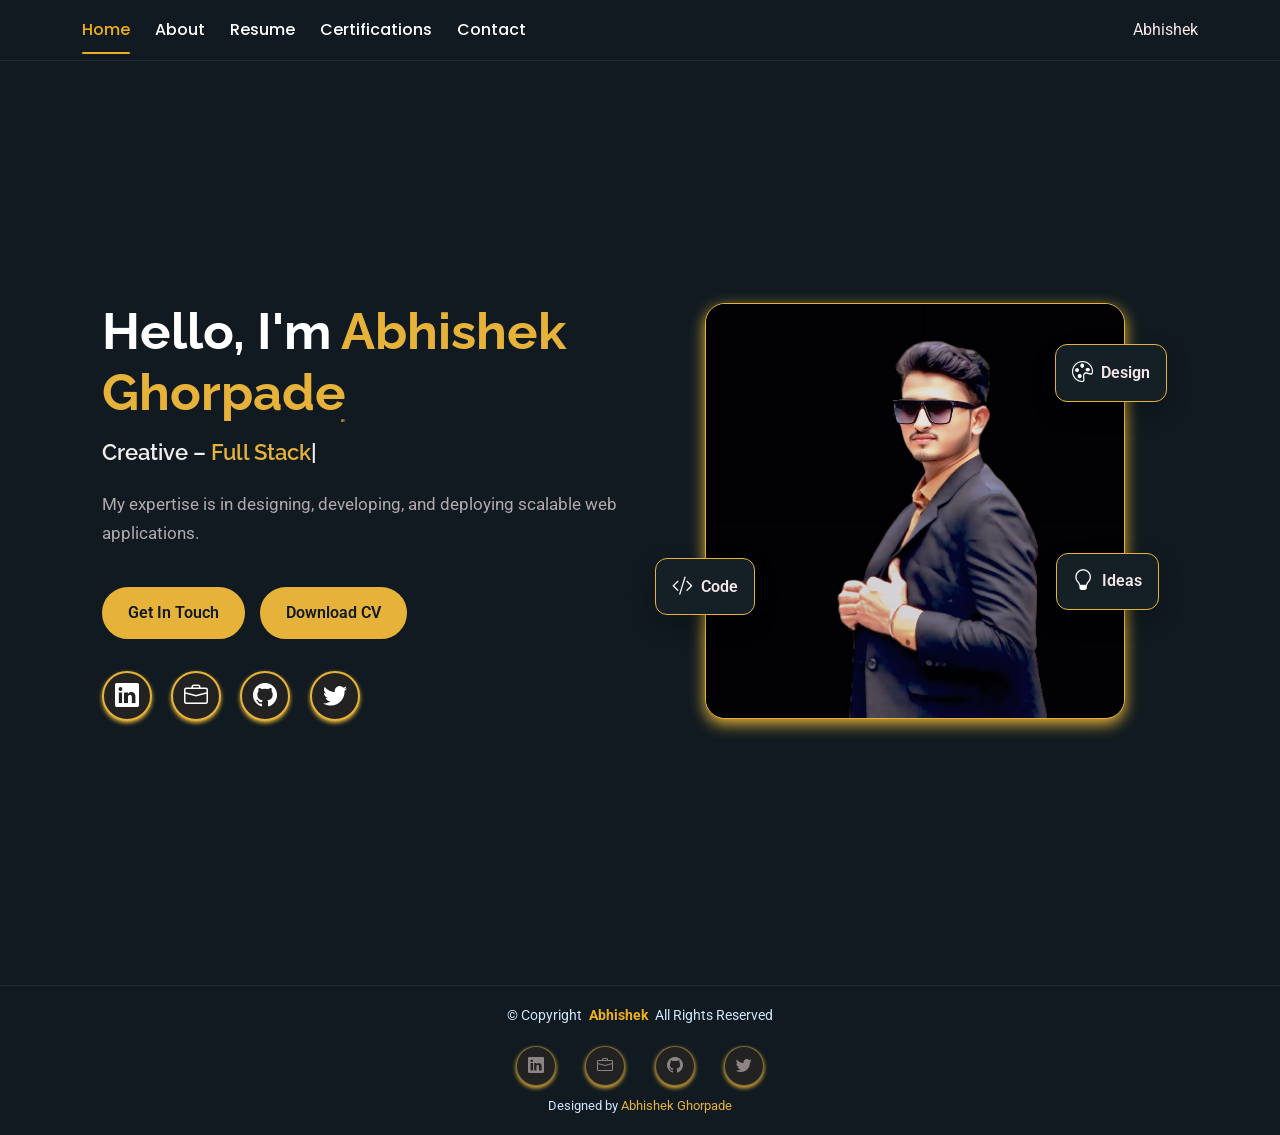
==== index.html @ 08af9475 "add files" ====
<!DOCTYPE html>
<html lang="en">
  <head>
    <meta charset="utf-8" />
    <meta content="width=device-width, initial-scale=1.0" name="viewport" />
    <title>Abhishek Portfolio</title>
    <meta name="description" content="" />
    <meta name="keywords" content="" />

    <!-- Favicons -->
    <!-- <link href="assets/img/favicon.png" rel="icon" />
    <link href="assets/img/apple-touch-icon.png" rel="apple-touch-icon" /> -->

    <!-- Fonts -->
    <link href="https://fonts.googleapis.com" rel="preconnect" />
    <link href="https://fonts.gstatic.com" rel="preconnect" crossorigin />
    <link
      href="https://fonts.googleapis.com/css2?family=Roboto:ital,wght@0,100;0,300;0,400;0,500;0,700;0,900;1,100;1,300;1,400;1,500;1,700;1,900&family=Poppins:ital,wght@0,100;0,200;0,300;0,400;0,500;0,600;0,700;0,800;0,900;1,100;1,200;1,300;1,400;1,500;1,600;1,700;1,800;1,900&family=Raleway:ital,wght@0,100;0,200;0,300;0,400;0,500;0,600;0,700;0,800;0,900;1,100;1,200;1,300;1,400;1,500;1,600;1,700;1,800;1,900&display=swap"
      rel="stylesheet"
    />

    <!-- Vendor CSS Files -->
    <link
      href="assets/vendor/bootstrap/css/bootstrap.min.css"
      rel="stylesheet"
    />
    <link
      href="assets/vendor/bootstrap-icons/bootstrap-icons.css"
      rel="stylesheet"
    />
    <link href="assets/vendor/aos/aos.css" rel="stylesheet" />
    <link href="assets/vendor/swiper/swiper-bundle.min.css" rel="stylesheet" />
    <link
      href="assets/vendor/glightbox/css/glightbox.min.css"
      rel="stylesheet"
    />

    <!-- Main CSS File -->
    <link href="assets/css/main.css" rel="stylesheet" />

    <!-- =======================================================
  * Template Name: FolioOne
  * Template URL: https://bootstrapmade.com/folioone-bootstrap-portfolio-website-template/
  * Updated: Aug 23 2025 with Bootstrap v5.3.7
  * Author: BootstrapMade.com
  * License: https://bootstrapmade.com/license/
  ======================================================== -->
  </head>

  <body class="index-page">
    <header
      id="header"
      class="header d-flex align-items-center light-background sticky-top"
    >
      <div
        class="container position-relative d-flex align-items-center justify-content-between"
      >
        <!-- <a href="index.html" class="logo d-flex align-items-center me-auto me-xl-0">
      <img src="assets/img/logo.webp" alt="">
      <h1 class="sitename">FolioOne</h1> 
    </a> -->

        <nav id="navmenu" class="navmenu">
          <ul>
            <li><a href="index.html" class="active">Home</a></li>
            <li><a href="about.html">About</a></li>
            <li><a href="resume.html">Resume</a></li>
            <li><a href="portfolio.html">Certifications</a></li>
            <li><a href="contact.html">Contact</a></li>
          </ul>
          <i class="mobile-nav-toggle d-xl-none bi bi-list"></i>
        </nav>
        <div>Abhishek</div>
        <!-- <div class="header-social-links">
          <a href="#" class="Whatsapp"><i class="bi bi-whatsapp"></i></a>
          <a href="#" class="facebook"><i class="bi bi-facebook"></i></a>
          <a href="#" class="instagram"><i class="bi bi-instagram"></i></a>
          <a href="https://www.linkedin.com/in/abhishek-ghorpade-39ab88269"
            ><i class="bi bi-linkedin"></i
          ></a>
        </div> -->
      </div>
    </header>

    <main class="main">
      <!-- Hero Section -->
      <section id="hero" class="hero section">
        <div class="container" data-aos="fade-up" data-aos-delay="100">
          <div class="row gy-4 align-items-center">
            <!-- Left: Text Content -->
            <div class="col-lg-6 order-2 order-lg-1">
              <div class="hero-content text-lg-start text-center">
                <h1
                  data-aos="fade-up"
                  data-aos-delay="200"
                  style="color: white"
                >
                  Hello, I'm <span class="highlight">Abhishek Ghorpade</span>
                </h1>
                <h2 data-aos="fade-up" data-aos-delay="300">
                  Creative –
                  <span
                    class="typed"
                    data-typed-items="Full Stack Designer, Web Developer, Creative Technologist"
                  ></span>
                </h2>
                <p data-aos="fade-up" data-aos-delay="400">
                  My expertise is in designing, developing, and deploying
                  scalable web applications.
                </p>

                <div
                  class="hero-actions"
                  data-aos="fade-up"
                  data-aos-delay="500"
                >
                  <a href="contact.html" class="btn btn-primary"
                    >Get In Touch</a
                  >
                  <a href="img/AbhiResume.pdf" class="btn btn-primary" download>
                    <!-- Download CV <i class="bi bi-download"></i> -->
                    Download CV</a
                  >
                </div>

                <!-- Social Links -->
                <div
                  class="social-links"
                  data-aos="fade-up"
                  data-aos-delay="600"
                >
                  <a
                    href="https://www.linkedin.com/in/abhishek-ghorpade-39ab88269"
                    class="linkedin"
                    data-label="LinkedIn"
                  >
                    <i class="bi bi-linkedin"></i>
                  </a>
                  <a
                    href="img/AbhiResume.pdf"
                    class="briefcase"
                    data-label="Resume"
                  >
                    <i class="bi bi-briefcase"></i>
                  </a>
                  <a href="#" class="github" data-label="GitHub">
                    <i class="bi bi-github"></i>
                  </a>
                  <a href="#" class="twitter" data-label="Twitter">
                    <i class="bi bi-twitter"></i>
                  </a>
                </div>
              </div>
            </div>

            <!-- Right: Image + Floating Cards -->
            <div class="col-lg-6 order-1 order-lg-2">
              <div class="hero-image" data-aos="zoom-in" data-aos-delay="300">
                <div class="image-wrapper">
                  <img
                    src="img/WhatsApp Image 2025-11-01 at 12.26.17_0a405a8b.jpg"
                    alt="Abhishek Ghorpade"
                    class="img-fluid"
                  />
                  <div class="floating-elements">
                    <div
                      class="floating-card design"
                      data-aos="fade-left"
                      data-aos-delay="700"
                    >
                      <i class="bi bi-palette"></i>
                      <span>Design</span>
                    </div>
                    <div
                      class="floating-card code"
                      data-aos="fade-right"
                      data-aos-delay="800"
                    >
                      <i class="bi bi-code-slash"></i>
                      <span>Code</span>
                    </div>
                    <div
                      class="floating-card creativity"
                      data-aos="fade-up"
                      data-aos-delay="900"
                    >
                      <i class="bi bi-lightbulb"></i>
                      <span>Ideas</span>
                    </div>
                  </div>
                </div>
              </div>
            </div>
          </div>
        </div>
      </section>
    </main>
    <footer id="footer" class="footer">
      <div class="container">
        <div class="copyright text-center">
          <p>
            © <span>Copyright</span>
            <strong style="color: rgb(238, 175, 28)" class="px-1 sitename"
              >Abhishek</strong
            >
            <span>All Rights Reserved<br /></span>
          </p>
        </div>
        <div class="social-links d-flex justify-content-center">
          <a
            href="https://www.linkedin.com/in/abhishek-ghorpade-39ab88269"
            class="linkedin"
            data-label="LinkedIn"
          >
            <i class="bi bi-linkedin"></i>
          </a>
          <a href="img/AbhiResume.pdf" class="briefcase" data-label="Resume">
            <i class="bi bi-briefcase"></i>
          </a>
          <a href="#" class="github" data-label="GitHub">
            <i class="bi bi-github"></i>
          </a>
          <a href="#" class="twitter" data-label="Twitter">
            <i class="bi bi-twitter"></i>
          </a>
        </div>
        <div class="credits">
          <!-- All the links in the footer should remain intact. -->
          <!-- You can delete the links only if you've purchased the pro version. -->
          <!-- Licensing information: https://bootstrapmade.com/license/ -->
          <!-- Purchase the pro version with working PHP/AJAX contact form: [buy-url] -->
          Designed by
          <a href="#">Abhishek Ghorpade</a>
        </div>
      </div>
    </footer>

    <!-- Scroll Top -->
    <a
      href="#"
      id="scroll-top"
      class="scroll-top d-flex align-items-center justify-content-center"
      data-label="Top"
      ><i class="bi bi-arrow-up-short"></i
    ></a>

    <!-- Preloader -->
    <div id="preloader"></div>

    <!-- Vendor JS Files -->
    <script src="assets/vendor/bootstrap/js/bootstrap.bundle.min.js"></script>
    <script src="assets/vendor/php-email-form/validate.js"></script>
    <script src="assets/vendor/aos/aos.js"></script>
    <script src="assets/vendor/typed.js/typed.umd.js"></script>
    <script src="assets/vendor/waypoints/noframework.waypoints.js"></script>
    <script src="assets/vendor/purecounter/purecounter_vanilla.js"></script>
    <script src="assets/vendor/swiper/swiper-bundle.min.js"></script>
    <script src="assets/vendor/imagesloaded/imagesloaded.pkgd.min.js"></script>
    <script src="assets/vendor/isotope-layout/isotope.pkgd.min.js"></script>
    <script src="assets/vendor/glightbox/js/glightbox.min.js"></script>

    <!-- Main JS File -->
    <script src="assets/js/main.js"></script>
  </body>
</html>
---- assets/css/main.css ----
/**
* Template Name: FolioOne
* Template URL: https://bootstrapmade.com/folioone-bootstrap-portfolio-website-template/
* Updated: Aug 23 2025 with Bootstrap v5.3.7
* Author: BootstrapMade.com
* License: https://bootstrapmade.com/license/
*/

/*--------------------------------------------------------------
# Font & Color Variables
# Help: https://bootstrapmade.com/color-system/
--------------------------------------------------------------*/
/* Fonts */
:root {
  --default-font: "Roboto", system-ui, -apple-system, "Segoe UI", Roboto,
    "Helvetica Neue", Arial, "Noto Sans", "Liberation Sans", sans-serif,
    "Apple Color Emoji", "Segoe UI Emoji", "Segoe UI Symbol", "Noto Color Emoji";
  --heading-font: "Raleway", sans-serif;
  --nav-font: "Poppins", sans-serif;
}

/* Global Colors - The following color variables are used throughout the website. Updating them here will change the color scheme of the entire website */
:root {
  --background-color: #101a20; /* Background color for the entire website, including individual sections */
  --default-color: #f7e7e7; /* Default color used for the majority of the text content across the entire website */
  --heading-color: rgb(
    230,
    178,
    57
  ); /* Color for headings, subheadings and title throughout the website */
  --accent-color: rgb(
    230,
    178,
    57
  ); /* Accent color that represents your brand on the website. It's used for buttons, links, and other elements that need to stand out */
  --surface-color: #141f26; /* The surface color is used as a background of boxed elements within sections, such as cards, icon boxes, or other elements that require a visual separation from the global background. */
  --contrast-color: #ffffff; /* Contrast color for text, ensuring readability against backgrounds of accent, heading, or default colors. */
}

/* Nav Menu Colors - The following color variables are used specifically for the navigation menu. They are separate from the global colors to allow for more customization options */
:root {
  --nav-color: #ffffff; /* The default color of the main navmenu links */
  --nav-hover-color: rgb(
    238,
    175,
    28
  ); /* Applied to main navmenu links when they are hovered over or active */
  --nav-mobile-background-color: #213642; /* Used as the background color for mobile navigation menu */
  --nav-dropdown-background-color: #051117; /* Used as the background color for dropdown items that appear when hovering over primary navigation items */
  --nav-dropdown-color: #e7f2f7; /* Used for navigation links of the dropdown items in the navigation menu. */
  --nav-dropdown-hover-color: rgb(
    238,
    175,
    28
  ); /* Similar to --nav-hover-color, this color is applied to dropdown navigation links when they are hovered over. */
}

/* Color Presets - These classes override global colors when applied to any section or element, providing reuse of the sam color scheme. */

.light-background {
  --background-color: #142027;
  --surface-color: #325264;
}

.dark-background {
  --background-color: #0b1419;
  --default-color: #ffffff;
  --heading-color: #ffffff;
  --surface-color: #252525;
  --contrast-color: #ffffff;
}

/* Smooth scroll */
:root {
  scroll-behavior: smooth;
}

/*--------------------------------------------------------------
# General Styling & Shared Classes
--------------------------------------------------------------*/
body {
  color: var(--default-color);
  background-color: var(--background-color);
  font-family: var(--default-font);
}

a {
  color: var(--accent-color);
  text-decoration: none;
  transition: 0.3s;
}

a:hover {
  color: color-mix(in srgb, var(--accent-color), transparent 25%);
  text-decoration: none;
}

h1,
h2,
h3,
h4,
h5,
h6 {
  color: var(--heading-color);
  font-family: var(--heading-font);
}

/* PHP Email Form Messages
------------------------------*/
.php-email-form .error-message {
  display: none;
  background: #df1529;
  color: #ffffff;
  text-align: left;
  padding: 15px;
  margin-bottom: 24px;
  font-weight: 600;
}

.php-email-form .sent-message {
  display: none;
  color: #ffffff;
  background: #059652;
  text-align: center;
  padding: 15px;
  margin-bottom: 24px;
  font-weight: 600;
}

.php-email-form .loading {
  display: none;
  background: var(--surface-color);
  text-align: center;
  padding: 15px;
  margin-bottom: 24px;
}

.php-email-form .loading:before {
  content: "";
  display: inline-block;
  border-radius: 50%;
  width: 24px;
  height: 24px;
  margin: 0 10px -6px 0;
  border: 3px solid var(--accent-color);
  border-top-color: var(--surface-color);
  animation: php-email-form-loading 1s linear infinite;
}

@keyframes php-email-form-loading {
  0% {
    transform: rotate(0deg);
  }

  100% {
    transform: rotate(360deg);
  }
}

/*--------------------------------------------------------------
# Global Header
--------------------------------------------------------------*/
.header {
  --background-color: rgba(255, 255, 255, 0);
  color: var(--default-color);
  background-color: var(--background-color);
  padding: 10px 0;
  transition: all 0.5s;
  z-index: 997;
  border-bottom: 1px solid
    color-mix(in srgb, var(--default-color), transparent 92%);
}

.header .logo {
  line-height: 1;
}

.header .logo img {
  max-height: 36px;
  margin-right: 8px;
}

.header .logo h1 {
  font-size: 32px;
  margin: 0;
  font-weight: 400;
  color: var(--heading-color);
}

.header .header-social-links {
  padding-right: 15px;
}

.header .header-social-links {
  display: flex;
  align-items: center;
  justify-content: flex-end; /* right side on desktop */
  gap: 10px;
  flex-wrap: wrap; /* prevents overflow */
}

.header .header-social-links a {
  display: inline-flex;
  align-items: center;
  justify-content: center;
  width: 35px;
  height: 35px;
  font-size: 18px;
  color: var(--default-color);
  border: 2px solid var(--accent-color);
  border-radius: 50%;
  transition: all 0.3s ease;
  background: transparent;
  text-decoration: none;
}

/* ✨ Hover Effect */
.header .header-social-links a:hover {
  background: var(--accent-color);
  color: var(--contrast-color);
  transform: translateY(-3px) scale(1.05);
  box-shadow: 0 4px 15px
    color-mix(in srgb, var(--accent-color), transparent 70%);
}

/* icon inside link */
.header .header-social-links a i {
  line-height: 1;
}

/* 📱 Responsive: Center icons on smaller screens */
@media (max-width: 992px) {
  .header .header-social-links {
    justify-content: center;
    margin-top: 10px;
  }
}

@media (max-width: 576px) {
  .header .header-social-links a {
    width: 34px;
    height: 34px;
    font-size: 16px;
  }
}
/* Global Header on Scroll
------------------------------*/
.scrolled .header {
  --background-color: rgba(16, 26, 32, 0.9);
}

/*--------------------------------------------------------------
# Navigation Menu
--------------------------------------------------------------*/
/* Desktop Navigation */
@media (min-width: 1200px) {
  .navmenu {
    padding: 0;
  }

  .navmenu ul {
    margin: 0;
    padding: 0;
    display: flex;
    list-style: none;
    align-items: center;
    gap: 25px;
  }

  .navmenu li {
    position: relative;
  }

  .navmenu a {
    color: var(--nav-color);
    font-size: 16px;
    font-family: var(--nav-font);
    font-weight: 500;
    text-decoration: none;
    position: relative;
    transition: color 0.3s ease;
    padding: 8px 0;
    display: inline-flex;
    align-items: center;
  }

  /* ✨ Animated underline effect */
  .navmenu a::after {
    content: "";
    position: absolute;
    left: 0;
    bottom: -4px;
    width: 0;
    height: 2px;
    background: var(--nav-hover-color);
    transition: width 0.4s ease;
    border-radius: 2px;
  }

  /* Hover and Active state */
  .navmenu a:hover,
  .navmenu .active {
    color: var(--nav-hover-color);
  }

  .navmenu a:hover::after,
  .navmenu .active::after {
    width: 100%;
  }

  /* Optional subtle hover glow */
  .navmenu a:hover {
    text-shadow: 0 0 8px
      color-mix(in srgb, var(--nav-hover-color), transparent 60%);
  }
}

/* ============================= */
/* 📱 MOBILE NAVIGATION STYLES */
/* ============================= */
@media (max-width: 1199px) {
  .mobile-nav-toggle {
    color: var(--nav-color);
    font-size: 28px;
    cursor: pointer;
    transition: color 0.3s ease;
  }

  .navmenu {
    padding: 0;
    z-index: 9997;
  }

  .navmenu ul {
    display: none;
    list-style: none;
    position: absolute;
    inset: 60px 20px 20px 20px;
    padding: 15px 0;
    margin: 0;
    border-radius: 10px;
    background: var(--nav-mobile-background-color);
    border: 1px solid color-mix(in srgb, var(--default-color), transparent 85%);
    box-shadow: 0 4px 25px rgba(0, 0, 0, 0.2);
    overflow-y: auto;
    transform: translateY(-20px);
    opacity: 0;
    transition: all 0.4s ease;
  }

  /* Animate menu when active */
  .mobile-nav-active .navmenu > ul {
    display: block;
    transform: translateY(0);
    opacity: 1;
  }

  .navmenu a {
    color: var(--nav-dropdown-color);
    padding: 12px 20px;
    font-family: var(--nav-font);
    font-size: 17px;
    font-weight: 500;
    display: flex;
    align-items: center;
    justify-content: space-between;
    transition: all 0.3s ease;
    position: relative;
  }

  /* Mobile underline animation */
  .navmenu a::after {
    content: "";
    position: absolute;
    left: 0;
    bottom: 6px;
    width: 0;
    height: 2px;
    background: var(--accent-color);
    transition: width 0.3s ease;
    border-radius: 2px;
  }

  .navmenu a:hover,
  .navmenu .active {
    color: var(--accent-color);
  }

  .navmenu a:hover::after,
  .navmenu .active::after {
    width: 100%;
  }

  /* Active icon animation */
  .navmenu a i {
    transition: transform 0.4s ease, background 0.3s ease;
    font-size: 16px;
    background: color-mix(in srgb, var(--accent-color), transparent 90%);
    border-radius: 50%;
    padding: 6px;
  }

  .navmenu a:hover i,
  .navmenu .active i {
    background: var(--accent-color);
    color: var(--contrast-color);
    transform: rotate(180deg);
  }

  /* Dark background overlay */
  .mobile-nav-active .navmenu {
    position: fixed;
    inset: 0;
    background: rgba(0, 0, 0, 0.7);
    transition: background 0.4s ease;
  }

  .mobile-nav-active .mobile-nav-toggle {
    color: #fff;
    position: absolute;
    top: 15px;
    right: 20px;
    z-index: 9999;
  }
}

/*--------------------------------------------------------------
# Global Footer
--------------------------------------------------------------*/
.footer {
  color: var(--default-color);
  background-color: var(--background-color);
  font-size: 14px;
  padding: 40px 0;
  position: relative;
  border-top: 1px solid
    color-mix(in srgb, var(--default-color), transparent 92%);
}

.footer .copyright p {
  margin-bottom: 0;
}

.footer .social-links {
  margin-top: 20px;
}

.footer .social-links a {
  display: flex;
  align-items: center;
  justify-content: center;
  width: 40px;
  height: 40px;
  border-radius: 50%;
  border: 1px solid color-mix(in srgb, var(--accent-color), transparent 50%);
  font-size: 16px;
  color: color-mix(in srgb, var(--default-color), transparent 50%);
  margin: 0 5px;
  transition: 0.3s;
}

.footer .social-links a:hover {
  color: var(--accent-color);
  border-color: var(--accent-color);
}

.footer .credits {
  margin-top: 10px;
  font-size: 13px;
  text-align: center;
}

/*--------------------------------------------------------------
# Preloader
--------------------------------------------------------------*/
#preloader {
  position: fixed;
  inset: 0;
  z-index: 9999;
  overflow: hidden;
  background-color: var(--background-color);
  transition: all 0.6s ease-out;
  width: 100%;
  height: 100vh;
}

#preloader:before,
#preloader:after {
  content: "";
  position: absolute;
  border: 4px solid var(--accent-color);
  border-radius: 50%;
  animation: animate-preloader 2s cubic-bezier(0, 0.2, 0.8, 1) infinite;
}

#preloader:after {
  animation-delay: -0.5s;
}

@keyframes animate-preloader {
  0% {
    width: 10px;
    height: 10px;
    top: calc(50% - 5px);
    left: calc(50% - 5px);
    opacity: 1;
  }

  100% {
    width: 72px;
    height: 72px;
    top: calc(50% - 36px);
    left: calc(50% - 36px);
    opacity: 0;
  }
}

/*--------------------------------------------------------------
# Scroll Top Button
--------------------------------------------------------------*/
/* 🔝 Scroll to Top Base */
.scroll-top {
  position: fixed;
  right: 20px;
  bottom: 20px;
  width: 50px;
  height: 50px;
  background: var(--background-color);
  border-radius: 50%;
  border: 2px solid var(--accent-color);
  display: flex;
  align-items: center;
  justify-content: center;
  color: #fff;
  font-size: 26px;
  z-index: 9999;
  cursor: pointer;
  transition: all 0.4s ease;
  opacity: 0;
  visibility: hidden;
  box-shadow: 0 4px 15px rgba(0, 0, 0, 0.3);
  overflow: visible;
}

/* ✨ Show When Active */
.scroll-top.active {
  opacity: 1;
  visibility: visible;
  bottom: 25px;
}

/* 💫 Hover Animation */
.scroll-top:hover {
  transform: translateY(-6px) scale(1.1);
  box-shadow: 0 8px 25px var(--accent-color);
}

/* 🌟 Floating Label (Left Side) */
.scroll-top::after {
  content: attr(data-label);
  position: absolute;
  top: 50%;
  left: -60px; /* 🔹 Move label to left */
  transform: translateY(-50%) translateX(-10px);
  background: var(--accent-color);
  color: #fff;
  font-weight: 600;
  font-size: 0.8rem;
  padding: 6px 12px;
  border-radius: 8px;
  opacity: 0;
  pointer-events: none;
  transition: all 0.3s ease;
  white-space: nowrap;
  box-shadow: 0 3px 10px rgba(0, 0, 0, 0.15);
}

/* Small arrow between button and label */
.scroll-top::before {
  content: "";
  position: absolute;
  top: 50%;
  left: -15px; /* 🔹 Arrow placement */
  transform: translateY(-50%);
  border-width: 6px;
  border-style: solid;
  border-color: transparent #fff transparent transparent;
  opacity: 0;
  transition: all 0.3s ease;
}

/* 🪄 Show Label on Hover */
.scroll-top:hover::after,
.scroll-top:hover::before {
  opacity: 1;
  transform: translateY(-50%) translateX(0);
}

/* 🌈 Glow Animation */
@keyframes glowPulse {
  0% {
    box-shadow: 0 0 5px var(--accent-color), 0 0 10px var(--default-color);
  }
  50% {
    box-shadow: 0 0 20px var(--accent-color), 0 0 30px var(--default-color);
  }
  100% {
    box-shadow: 0 0 5px var(--accent-color), 0 0 10px var(--default-color);
  }
}

.scroll-top.active {
  animation: glowPulse 2s infinite ease-in-out;
}

/* 📱 Responsive */
@media (max-width: 768px) {
  .scroll-top {
    width: 45px;
    height: 45px;
    font-size: 22px;
    right: 15px;
    bottom: 15px;
  }

  .scroll-top::after {
    font-size: 0.7rem;
    left: -85px; /* adjust for smaller screens */
  }
}
/*--------------------------------------------------------------
# Disable aos animation delay on mobile devices
--------------------------------------------------------------*/
@media screen and (max-width: 768px) {
  [data-aos-delay] {
    transition-delay: 0 !important;
  }
}

/*--------------------------------------------------------------
# Global Page Titles & Breadcrumbs
--------------------------------------------------------------*/
.page-title {
  color: var(--default-color);
  background-color: var(--background-color);
  position: relative;
}

.page-title .heading {
  padding: 80px 0;
  border-top: 1px solid
    color-mix(in srgb, var(--default-color), transparent 90%);
}

.page-title .heading h1 {
  font-size: 38px;
  font-weight: 700;
}

.page-title nav {
  background-color: color-mix(in srgb, var(--default-color), transparent 96%);
  padding: 20px 0;
}

.page-title nav ol {
  display: flex;
  flex-wrap: wrap;
  list-style: none;
  padding: 0;
  margin: 0;
  font-size: 16px;
  font-weight: 400;
}

.page-title nav ol li + li {
  padding-left: 10px;
}

.page-title nav ol li + li::before {
  content: "/";
  display: inline-block;
  padding-right: 10px;
  color: color-mix(in srgb, var(--default-color), transparent 70%);
}

/*--------------------------------------------------------------
# Global Sections
--------------------------------------------------------------*/
section,
.section {
  color: var(--default-color);
  background-color: var(--background-color);
  padding: 60px 0;
  scroll-margin-top: 100px;
  overflow: clip;
}

@media (max-width: 1199px) {
  section,
  .section {
    scroll-margin-top: 66px;
  }
}

/*--------------------------------------------------------------
# Global Section Titles
--------------------------------------------------------------*/
.section-title {
  text-align: center;
  padding-bottom: 40px;
  position: relative;
}

.section-title h2 {
  font-size: 3.5rem;
  /* font-weight: 400; */
  line-height: 1.2;
  color: var(--heading-color);
  margin-bottom: 1.5rem;
  letter-spacing: -1px;
}

@media (max-width: 768px) {
  .section-title h2 {
    font-size: 2.5rem;
  }
}

.section-title p {
  font-size: 1.125rem;
  line-height: 1.8;
  color: color-mix(in srgb, var(--default-color), transparent 25%);
  max-width: 900px;
  margin: 0 auto;
  text-wrap: balance;
}

/*--------------------------------------------------------------
# Hero Section
--------------------------------------------------------------*/
/* 🌌 Hero Section */
.hero {
  padding: 100px 0;
  min-height: 100vh;
  display: flex;
  align-items: center;
  background: var(--background-color);
  overflow: hidden;
}

/* ✍️ Text Area */
.hero-content {
  text-align: left;
}
@media (max-width: 992px) {
  .hero-content {
    text-align: center;
  }
}

/* 🏷️ Headings */
.hero .hero-content h1 {
  font-size: 3.2rem;
  font-weight: 700;
  margin-bottom: 1rem;
  line-height: 1.2;
  color: #fff;
}
.hero .hero-content h1 .highlight {
  color: var(--accent-color);
  position: relative;
}
.hero .hero-content h1 .highlight::after {
  content: "";
  position: absolute;
  bottom: 0;
  left: 0;
  width: 100%;
  height: 3px;
  background: linear-gradient(90deg, var(--accent-color), transparent);
  border-radius: 2px;
}
.hero .hero-content h2 {
  font-size: 1.4rem;
  font-weight: 600;
  margin-bottom: 1.5rem;
  color: #f0f0f0;
}
.hero .hero-content h2 .typed {
  color: var(--accent-color);
  font-weight: 600;
}
.hero .hero-content p {
  font-size: 1.05rem;
  line-height: 1.7;
  margin-bottom: 2.5rem;
  color: color-mix(in srgb, var(--default-color), transparent 30%);
}

/* 📱 Responsive Text Sizes */
@media (max-width: 768px) {
  .hero .hero-content h1 {
    font-size: 2.3rem;
  }
  .hero .hero-content h2 {
    font-size: 1.1rem;
  }
}

/* 🎯 Buttons */
.hero .hero-actions {
  display: flex;
  flex-wrap: wrap;
  gap: 15px;
  justify-content: flex-start;
}
@media (max-width: 992px) {
  .hero .hero-actions {
    justify-content: center;
  }
}
.hero .btn {
  padding: 12px 24px;
  border-radius: 30px;
  font-weight: 600;
  border: 2px solid var(--accent-color);
  transition: all 0.4s ease;
  text-decoration: none;
}
.hero .btn.btn-primary {
  background: var(--accent-color);
  color: var(--background-color);
}
.hero .btn.btn-primary:hover {
  background: var(--background-color);
  color: var(--accent-color);
  transform: scale(1.05) translateY(-2px);
  box-shadow: 0 0 20px color-mix(in srgb, var(--accent-color), transparent 60%);
}

/* 🌐 Social Links */
.social-links {
  display: flex;
  /* justify-content: center; */
  align-items: center;
  gap: 1.2rem;
  flex-wrap: wrap;
  margin-top: 2rem;
  text-align: center;
}

/* 🎨 Base Icon */
.social-links a {
  width: 50px;
  height: 50px;
  border-radius: 50%;
  border: 2px solid var(--accent-color);
  display: inline-flex;
  align-items: center;
  justify-content: center;
  font-size: 1.5rem;
  color: #fff;
  position: relative;
  transition: all 0.3s ease;
  background: #222;
  box-shadow: 0 2px 4px rgb(230, 178, 57);
  overflow: visible;
}
/* .social-links a.linkedin {
  background: linear-gradient(45deg, #0077b5, #00a0dc);
}
.social-links a.briefcase {
  background: linear-gradient(45deg, #ff7e5f, #feb47b);
}
.social-links a.github {
  background: linear-gradient(45deg, #333, #555);
}
.social-links a.twitter {
  background: linear-gradient(45deg, #4ea9e2, #6c9bbf);
} */

/* 💫 Hover Animation + Floating Label */
.social-links a:hover {
  transform: translateY(-8px) scale(1.1);
  box-shadow: 0 8px 20px rgba(0, 0, 0, 0.4);
}
.social-links a::after {
  content: attr(data-label);
  position: absolute;
  bottom: -40px;
  left: 50%;
  transform: translateX(-50%) translateY(10px);
  background: var(--accent-color);
  color: #000;
  padding: 6px 12px;
  border-radius: 8px;
  font-size: 0.8rem;
  font-weight: 600;
  opacity: 0;
  pointer-events: none;
  transition: all 0.3s ease;
  white-space: nowrap;
  box-shadow: 0 3px 8px rgba(0, 0, 0, 0.15);
}
.social-links a::before {
  content: "";
  position: absolute;
  bottom: -15px;
  left: 50%;
  transform: translateX(-50%);
  border-width: 6px;
  border-style: solid;
  border-color: transparent transparent #fff transparent;
  opacity: 0;
  transition: all 0.3s ease;
}
.social-links a:hover::after,
.social-links a:hover::before {
  opacity: 1;
  transform: translateX(-50%) translateY(0);
}

/* 🪄 Fade-in animation */
.social-links a {
  opacity: 0;
  transform: translateY(10px);
  animation: fadeInUp 0.6s forwards;
}
.social-links a:nth-child(1) {
  animation-delay: 0.1s;
}
.social-links a:nth-child(2) {
  animation-delay: 0.2s;
}
.social-links a:nth-child(3) {
  animation-delay: 0.3s;
}
.social-links a:nth-child(4) {
  animation-delay: 0.4s;
}

@keyframes fadeInUp {
  to {
    opacity: 1;
    transform: translateY(0);
  }
}

/* 🖼️ Hero Image & Floating Cards */
.hero .hero-image {
  text-align: center;
  position: relative;
}
.image-wrapper {
  position: relative;
  max-width: 420px;
  margin: 0 auto;
}
.image-wrapper img {
  border-radius: 20px;
  border: 1px solid var(--accent-color);
  box-shadow: 0 5px 15px var(--accent-color);
  transition: transform 0.3s ease;
  background-color: var(--background-color);
}
.image-wrapper img:hover {
  transform: scale(1.03);
}
.floating-elements {
  position: absolute;
  top: 0;
  left: 0;
  right: 0;
  bottom: 0;
  pointer-events: none;
}
.floating-card {
  position: absolute;
  background: var(--surface-color);
  padding: 12px 16px;
  border-radius: 12px;
  border: 1px solid var(--accent-color);
  box-shadow: 0 10px 25px rgba(0, 0, 0, 0.2);
  display: flex;
  align-items: center;
  gap: 8px;
  font-weight: 600;
  animation: float 3s ease-in-out infinite;
}
.floating-card i {
  font-size: 1.3rem;
  color: var(--contrast-color);
}
.design {
  top: 10%;
  right: -10%;
  animation-delay: 0s;
}
.code {
  bottom: 25%;
  left: -12%;
  animation-delay: 1s;
}
.creativity {
  top: 60%;
  right: -8%;
  animation-delay: 2s;
}

@keyframes float {
  0%,
  100% {
    transform: translateY(0);
  }
  50% {
    transform: translateY(-10px);
  }
}

/* 📱 Responsive Layout Fixes */
@media (max-width: 992px) {
  .floating-card {
    display: none;
  }
}
@media (max-width: 768px) {
  .social-links {
    gap: 1rem;
  }
  .social-links a {
    width: 48px;
    height: 48px;
    font-size: 1.2rem;
  }
}
@media (max-width: 480px) {
  .social-links {
    gap: 0.8rem;
  }
  .social-links a {
    width: 45px;
    height: 45px;
    font-size: 1.1rem;
  }
}
/*--------------------------------------------------------------
# About Section
--------------------------------------------------------------*/
/* #about {
  margin-top: 0 !important; */
/* padding-top: 40px !important; adjust this number as you prefer */

/* .about.section .section-title {
  margin-bottom: 50px !important;
  padding-bottom: 50px !important;
} */

.about .intro-content .eyebrow {
  display: inline-block;
  letter-spacing: 0.12em;
  text-transform: uppercase;
  font-size: 12px;
  color: color-mix(in srgb, var(--default-color), transparent 40%);
  margin-bottom: 16px;
}

.about .intro-content .headline {
  font-family: var(--heading-font);
  font-weight: 300;
  line-height: 1;
  font-size: clamp(4vw);
  margin: 0 0 24px 0;
}

.about .intro-content .lead {
  font-size: 18px;
  line-height: 1.8;
  color: color-mix(in srgb, var(--default-color), transparent 10%);
  margin-bottom: 24px;
}

.about .intro-content p {
  line-height: 1.8;
  margin-bottom: 24px;
  color: color-mix(in srgb, var(--default-color), transparent 5%);
}

.about .intro-content .cta-group {
  display: flex;
  flex-wrap: wrap;
  gap: 15px;
  justify-content: flex-start;
}
.about .profile-figure {
  text-align: left !important;
}

.about .intro-content {
  text-align: left;
}
.about .profile-figure .profile-photo {
  height: 350px; /* set desired height */
  width: auto; /* adjust width automatically */
  object-fit: cover; /* crops nicely if too tall */
  border-radius: 18px;
  box-shadow: 0 10px 30px
    color-mix(in srgb, var(--accent-color), transparent 60%);
  transition: transform 0.3s ease-in-out;
}
.about .profile-figure:hover .profile-photo {
  transform: translateY(-4px);
}
@media (max-width: 992px) {
  .about .profile-figure {
    text-align: center !important;
    margin-bottom: 20px;
  }
}
@media (max-width: 576px) {
  .about .profile-figure .profile-photo {
    width: 70%;
  }
}
/* Common Button Base */
.about .intro-content .cta-group {
  display: flex;
  justify-content: center;
}

.about .intro-content .cta-group .btn {
  padding: 12px 20px;
  border-radius: 20px;
  font-weight: 600;
  text-decoration: none;
  transition: all 0.4s ease;
  border: 2px solid;
  position: relative;
  align-items: center;
  justify-content: center;
  overflow: hidden;
  z-index: 1;
}
/* old */
/* .about .intro-content .cta-group .btn {
  padding: 12px 20px;
  border-radius: 20px;
  font-weight: 600;
  text-decoration: none;
  transition: all 0.4s ease;
  border: 2px solid;
  position: relative;
  align-items: center;
  justify-content: center;
  overflow: hidden;
  z-index: 1;
  margin-right: 10px;
} */

/* Primary Button — Same as Hero */
.about .intro-content .cta-group .btn.btn-primary {
  background: var(--accent-color);
  color: var(--background-color);
  border-color: var(--accent-color);
  box-shadow: 0 0 0 rgba(0, 0, 0, 0);
  transition: all 0.4s ease;
}

/* Hover — Switch to Background Color */
.about .intro-content .cta-group .btn.btn-primary:hover {
  transform: scale(1.05) translateY(-2px);
  background: var(--background-color);
  color: var(--accent-color);
  border-color: var(--accent-color);
  box-shadow: 0 0 15px color-mix(in srgb, var(--accent-color), transparent 60%);
}

/* Optional Outline Button (for second button) */
.about .intro-content .cta-group .btn.btn-outline {
  background: transparent;
  color: var(--accent-color);
  border-color: var(--accent-color);
  transition: all 0.4s ease;
}

.about .intro-content .cta-group .btn.btn-outline:hover {
  color: var(--contrast-color);
  background: var(--accent-color);
  transform: scale(1.05) translateY(-2px);
}

/* ✨ Moving Light Sweep Animation (same as Hero) */
.about .intro-content .cta-group .btn::before {
  content: "";
  position: absolute;
  inset: 0;
  background: linear-gradient(
    90deg,
    transparent,
    rgba(255, 255, 255, 0.3),
    transparent
  );
  transform: translateX(-100%);
  transition: transform 0.6s ease;
  z-index: 0;
}

.about .intro-content .cta-group .btn:hover::before {
  transform: translateX(100%);
}
.about .profile-figure {
  margin: 0;
}

.about .profile-figure .profile-photo {
  width: 88%;
  max-width: 440px;
  border-radius: 18px;
  box-shadow: 0 10px 30px
    color-mix(in srgb, var(--accent-color), transparent 60%);
  transform: translateY(0);
  transition: transform 0.3s ease-in-out;
}

.about .profile-figure .profile-caption {
  margin-top: 24px;
  display: flex;
  align-items: center;
  justify-content: center;
}

.about .profile-figure .profile-caption .meta {
  font-size: 14px;
  color: color-mix(in srgb, var(--default-color), transparent 20%);
}

.about .profile-figure .profile-caption .meta .funfact {
  font-size: 13px;
  margin-top: 4px;
  color: color-mix(in srgb, var(--default-color), transparent 35%);
}

.about .profile-figure:hover .profile-photo {
  transform: translateY(-4px);
}

.about .skill-item {
  padding: 24px;
  border-radius: 6px;
  transition: 0.3s ease-in-out;
  background: color-mix(in srgb, var(--surface-color), var(--accent-color) 2%);
  border: 1px solid color-mix(in srgb, var(--default-color), transparent 88%);
  height: 100%;
}

.about .skill-item i {
  font-size: 24px;
  color: var(--accent-color);
  margin-bottom: 16px;
  display: inline-block;
}

.about .skill-item h3 {
  font-size: 16px;
  margin-bottom: 6px;
  font-weight: 500;
}

.about .skill-item p {
  margin: 0;
  font-size: 14px;
  color: color-mix(in srgb, var(--default-color), transparent 25%);
}

.about .skill-item:hover {
  transform: translateY(-3px);
  border-color: color-mix(in srgb, var(--accent-color), transparent 30%);
  box-shadow: 0 10px 30px
    color-mix(in srgb, var(--accent-color), transparent 75%);
}

.about .timeline-item {
  position: relative;
  padding-left: 26px;
}

.about .timeline-item time {
  display: inline-block;
  font-size: 12px;
  letter-spacing: 0.08em;
  text-transform: uppercase;
  color: color-mix(in srgb, var(--default-color), transparent 45%);
  margin-bottom: 6px;
}

.about .timeline-item h4 {
  font-size: 18px;
  font-weight: 400;
  margin: 0 0 6px;
}

.about .timeline-item p {
  font-size: 14px;
  color: color-mix(in srgb, var(--default-color), transparent 25%);
  margin: 0;
}

.about .timeline-item .dot {
  position: absolute;
  left: 0;
  top: 4px;
  width: 10px;
  height: 10px;
  border-radius: 50%;
  background: var(--accent-color);
  box-shadow: 0 0 0 6px color-mix(in srgb, var(--accent-color), transparent 80%);
}

.about .personal-quote {
  padding: 24px 0;
}

.about .personal-quote p {
  font-family: var(--heading-font);
  font-weight: 300;
  font-size: clamp(20px, 3vw, 28px);
  line-height: 1.5;
  color: color-mix(in srgb, var(--default-color), transparent 5%);
  margin: 0 auto;
  max-width: 800px;
}

.about .fact-pill {
  display: flex;
  align-items: center;
  justify-content: center;
  gap: 10px;
  padding: 10px 14px;
  border-radius: 999px;
  border: 1px solid color-mix(in srgb, var(--accent-color), transparent 30%);
  background: var(--surface-color);
  color: color-mix(in srgb, var(--default-color), transparent 50%);
  transition: 0.3s ease-in-out;
}

.about .fact-pill i {
  color: var(--accent-color);
}

.about .fact-pill span {
  font-size: 14px;
  color: var(--default-color);
}

.about .fact-pill:hover {
  transform: translateY(-2px);
  border-color: color-mix(in srgb, var(--accent-color), transparent 60%);
  box-shadow: 0 10px 30px
    color-mix(in srgb, var(--accent-color), transparent 50%);
}
.about .fact-pill:focus-within {
  box-shadow: 0 0 0 3px color-mix(in srgb, var(--accent-color), transparent 70%);
}

@media (max-width: 992px) {
  .about .profile-figure {
    text-align: center !important;
  }

  .about .profile-figure .profile-photo {
    width: 72%;
  }

  .about .intro-content .cta-group {
    flex-wrap: wrap;
  }
}

@media (max-width: 576px) {
  .about .profile-figure .profile-photo {
    width: 100%;
  }
}

/*--------------------------------------------------------------
# Skills Section
--------------------------------------------------------------*/
.skills .skill-box {
  background-color: var(--surface-color);
  padding: 2rem;
  border-radius: 8px;
  box-shadow: 0 0 20px rgba(0, 0, 0, 0.05);
}

.skills .skill-box h3 {
  font-size: 1.2rem;
  margin-bottom: 1rem;
  font-weight: 600;
}

.skills .skill-box p {
  font-size: 0.9rem;
  margin-bottom: 0.8rem;
  opacity: 0.6;
}

.skills .skill-box .progress {
  background-color: color-mix(in srgb, var(--accent-color), transparent 85%);
  border-radius: 50px;
  height: 8px;
  margin-top: 5px;
  overflow: hidden;
}

.skills .skill-box .progress .progress-bar {
  background-color: var(--accent-color);
  height: 100%;
  position: relative;
  border-radius: 50px;
  transition: 0.9s;
  width: 1px;
}

/*--------------------------------------------------------------
# Stats Section
--------------------------------------------------------------*/
.stats .avatars {
  position: relative;
}

.stats .avatars img {
  width: 60px;
  height: 60px;
  border: 3px solid var(--accent-color);
  margin-right: -15px;
  transition: transform 0.3s ease;
}

.stats .avatars img:hover {
  transform: translateY(-5px);
  z-index: 2;
}

.stats .counters h2 {
  color: var(--heading-color);
  font-size: 48px;
  font-weight: 700;
  margin-bottom: 10px;
}

.stats .counters h2 span {
  display: inline-block;
}

.stats .counters p {
  color: var(--default-color);
  font-size: 18px;
  margin: 0;
  opacity: 0.9;
}

@media (max-width: 991px) {
  .stats .row {
    text-align: center;
  }

  .stats .avatars {
    justify-content: center;
    margin-bottom: 40px;
  }

  .stats .counters h2 {
    font-size: 36px;
  }

  .stats .counters p {
    font-size: 16px;
  }

  .stats .counters .col-md-4 {
    margin-bottom: 30px;
  }

  .stats .counters .col-md-4:last-child {
    margin-bottom: 0;
  }
}

@media (max-width: 576px) {
  .stats {
    padding: 60px 0;
  }

  .stats .avatars {
    flex-wrap: wrap;
    justify-content: center;
  }

  .stats .avatars img {
    margin: 0 -8px;
  }
}

/*--------------------------------------------------------------
# Testimonials Section
--------------------------------------------------------------*/
.testimonials .testimonials-carousel,
.testimonials .testimonials-slider {
  overflow: hidden;
}

.testimonials .testimonial-item .testimonial-content {
  border-left: 3px solid var(--accent-color);
  padding-left: 30px;
}

.testimonials .testimonial-item .testimonial-img {
  border-radius: 50%;
  border: 4px solid var(--background-color);
  margin: 0 auto;
}

.testimonials .testimonial-item h3 {
  font-size: 20px;
  font-weight: bold;
  margin: 10px 0 5px 0;
}

.testimonials .testimonial-item h4 {
  font-size: 14px;
  color: color-mix(in srgb, var(--default-color), transparent 40%);
  margin: 0 0 10px 0;
}

.testimonials .testimonial-item .stars i {
  color: #ffc107;
  margin: 0 1px;
}

.testimonials .testimonial-item .quote-icon-left,
.testimonials .testimonial-item .quote-icon-right {
  color: color-mix(in srgb, var(--accent-color), transparent 50%);
  font-size: 26px;
  line-height: 0;
}

.testimonials .testimonial-item .quote-icon-left {
  display: inline-block;
  left: -5px;
  position: relative;
}

.testimonials .testimonial-item .quote-icon-right {
  display: inline-block;
  right: -5px;
  position: relative;
  top: 10px;
  transform: scale(-1, -1);
}

.testimonials .testimonial-item p {
  font-style: italic;
}

.testimonials .swiper-wrapper {
  height: auto;
}

.testimonials .swiper-pagination {
  margin-top: 30px;
  position: relative;
}

.testimonials .swiper-pagination .swiper-pagination-bullet {
  width: 12px;
  height: 12px;
  background-color: color-mix(in srgb, var(--default-color), transparent 85%);
  opacity: 1;
}

.testimonials .swiper-pagination .swiper-pagination-bullet-active {
  background-color: var(--accent-color);
}

/*--------------------------------------------------------------
# Resume Section
--------------------------------------------------------------*/
/* Main container */
.main {
  padding: -2rem 0 2rem;
  max-width: 1100px;
  margin: 0 auto;
}
.resume.section {
  background: linear-gradient(
    180deg,
    rgba(255, 255, 255, 0.04),
    rgba(255, 255, 255, 0.02)
  );
  border-radius: 12px;
  padding: 1.5rem;
  box-shadow: 0 8px 30px rgba(2, 6, 23, 0.6);
}

.section-title h2 {
  color: rgb(238, 175, 28);
  margin-bottom: 0.25rem;
  font-size: 1.6rem;
  /* padding-bottom: -100px !important; */
}
.section-title p {
  color: #cfe7ff;
  opacity: 0.85;
  margin-bottom: -30px;
}

/* Contact card + summary */
.resume-top {
  display: flex;
  gap: 1rem;
  align-items: stretch;
  margin-bottom: 1.25rem;
}
.contact-card {
  min-width: 250px;
  max-width: 320px;
  background: rgba(255, 255, 255, 0.03);
  padding: 1rem;
  border-radius: 10px;
  border: 1px solid rgba(227, 163, 74, 0.12);
}
.contact-card h1 {
  font-size: 1.3rem;
  margin: 0 0 0.25rem;
  color: var(--accent-color);
}
.contact-card p.title {
  color: #b9bbbd;
  margin: 0 0 0.5rem;
  font-weight: 600;
}
.contact-list {
  list-style: none;
  padding-left: 0;
  margin: 0;
}
.contact-list li {
  font-size: 0.95rem;
  color: #dbeeff;
  margin-bottom: 0.5rem;
  display: flex;
  gap: 0.5rem;
  align-items: center;
}
.contact-list li i {
  color: var(--accent-color);
  font-size: 1.05rem;
}

.summary-box {
  flex: 1;
  background: transparent;
  padding: 1rem;
}
.summary-box p {
  color: #cfe7ff;
  opacity: 0.95;
  line-height: 1.5;
}

/* Resume items (left/right columns) */
.resume-grid {
  display: grid;
  grid-template-columns: 1fr 1fr;
  gap: 1.25rem;
  margin-top: 0.75rem;
}

.resume-item {
  background: rgba(255, 255, 255, 0.02);
  padding: 1rem;
  border-radius: 10px;
  border: 1px solid rgba(255, 255, 255, 0.02);
}

.resume-title {
  font-size: 1.1rem;
  color: #fff;
  margin-bottom: 0.75rem;
  position: relative;
  padding-bottom: 0.6rem;
}
.resume-title::after {
  content: "";
  position: absolute;
  left: 0;
  bottom: 0;
  width: 40px;
  height: 3px;
  background: var(--accent-color);
  border-radius: 3px;
}

/* Education / certificates */
.education-item h4,
.education-item h5 {
  color: #dbeeff;
  margin: 0;
}
.education-item h5 {
  font-size: 0.92rem;
  margin-top: 0.35rem;
  display: inline-block;
  background: rgba(227, 163, 74, 0.08);
  padding: 0.18rem 0.5rem;
  border-radius: 6px;
  color: var(--accent-color);
}

/* Skills and progress */
.skill-item {
  margin-bottom: 1rem;
}
.skill-item h4 {
  color: #dbeeff;
  font-size: 0.98rem;
  margin-bottom: 0.45rem;
}
.progress {
  height: 0.8rem;
  background: rgba(255, 255, 255, 0.04);
  border-radius: 10px;
  overflow: visible;
}
.progress .progress-bar {
  background: linear-gradient(90deg, var(--accent-color), #ffd8a6);
  height: 100%;
  width: 0%;
  border-radius: 10px;
  transition: width 1.6s cubic-bezier(0.2, 0.9, 0.2, 1);
  position: relative;
}
.progress .progress-bar::after {
  content: attr(aria-valuenow) "%";
  position: absolute;
  right: 6px;
  top: -1.6rem;
  font-weight: 600;
  font-size: 0.83rem;
  color: var(--accent-color);
}

/* Project card */
.project-item {
  padding: 0.75rem;
  border-radius: 8px;
  background: rgba(255, 255, 255, 0.01);
  border: 1px solid rgba(255, 255, 255, 0.02);
  margin-bottom: 0.75rem;
}
.project-item h5 {
  color: #fff;
  margin: 0 0 0.25rem;
}
.project-tech {
  font-size: 0.9rem;
  color: #dbeeff;
  opacity: 0.9;
  margin-bottom: 0.4rem;
}
.project-desc {
  color: #cfe7ff;
  font-size: 0.95rem;
  line-height: 1.4;
}

/* Responsive */
@media (max-width: 991.98px) {
  .resume-top {
    flex-direction: column;
  }
  .resume-grid {
    grid-template-columns: 1fr;
  }
  .contact-card {
    max-width: 100%;
  }
}

footer.footer {
  padding: 1.2rem 0;
  color: #cfe7ff;
  text-align: center;
  margin-top: 1.5rem;
}

/* small niceties */
a.link-accent {
  color: var(--accent-color);
  text-decoration: none;
  font-weight: 600;
}

/*--------------------------------------------------------------
# Services Section
--------------------------------------------------------------*/
.services .service-item {
  display: flex;
  background-color: var(--surface-color);
  border-radius: 12px;
  padding: 2rem;
  height: 100%;
  position: relative;
  overflow: hidden;
  box-shadow: 0 5px 20px rgba(0, 0, 0, 0.03);
  transition: all 0.4s ease;
}

.services .service-item::before {
  content: "";
  position: absolute;
  left: 0;
  top: 0;
  height: 100%;
  width: 4px;
  background-color: var(--accent-color);
  transform: scaleY(0);
  transform-origin: bottom;
  transition: transform 0.4s cubic-bezier(0.65, 0, 0.35, 1);
}

.services .service-item:hover {
  box-shadow: 0 10px 30px rgba(0, 0, 0, 0.08);
  transform: translateY(-5px);
}

.services .service-item:hover::before {
  transform: scaleY(1);
}

.services .service-item:hover .service-icon {
  background-color: var(--accent-color);
  color: var(--contrast-color);
  transform: rotateY(180deg);
}

.services .service-item:hover .service-icon i {
  transform: rotateY(180deg);
}

.services .service-item:hover .service-link i {
  transform: translateX(5px);
}

.services .service-icon {
  flex-shrink: 0;
  width: 70px;
  height: 70px;
  border-radius: 12px;
  background-color: color-mix(in srgb, var(--accent-color), transparent 90%);
  color: var(--accent-color);
  display: flex;
  align-items: center;
  justify-content: center;
  margin-right: 1.5rem;
  transition: all 0.5s ease;
}

.services .service-icon i {
  font-size: 2rem;
  transition: transform 0.5s ease;
}

.services .service-content {
  flex-grow: 1;
}

.services .service-content h3 {
  font-size: 1.4rem;
  margin-bottom: 1rem;
  font-weight: 700;
  color: var(--heading-color);
}

.services .service-content p {
  margin-bottom: 1.25rem;
  color: color-mix(in srgb, var(--default-color), transparent 20%);
}

.services .service-link {
  display: inline-flex;
  align-items: center;
  color: var(--accent-color);
  font-weight: 600;
  text-decoration: none;
  transition: color 0.3s ease;
}

.services .service-link span {
  margin-right: 0.5rem;
}

.services .service-link i {
  transition: transform 0.3s ease;
}

.services .service-link:hover {
  color: color-mix(in srgb, var(--accent-color), transparent 25%);
}

@media (max-width: 767.98px) {
  .services .service-item {
    padding: 1.5rem;
    margin-bottom: 1rem;
  }

  .services .service-icon {
    width: 60px;
    height: 60px;
    margin-right: 1rem;
  }

  .services .service-icon i {
    font-size: 1.5rem;
  }

  .services .service-content h3 {
    font-size: 1.2rem;
    margin-bottom: 0.75rem;
  }

  .services .service-content p {
    margin-bottom: 1rem;
    font-size: 0.95rem;
  }
}

@media (max-width: 575.98px) {
  .services .service-item {
    flex-direction: column;
    text-align: center;
  }

  .services .service-item::before {
    width: 100%;
    height: 4px;
    transform: scaleX(0);
    transform-origin: left;
  }

  .services .service-item:hover::before {
    transform: scaleX(1);
  }

  .services .service-icon {
    margin-right: 0;
    margin-bottom: 1.25rem;
  }

  .services .service-link {
    justify-content: center;
  }
}

/*--------------------------------------------------------------
# Service Details Section
--------------------------------------------------------------*/
.service-details .service-hero {
  margin-bottom: 4rem;
}

.service-details .service-hero .service-meta {
  display: flex;
  align-items: center;
  gap: 1rem;
  margin-bottom: 1.5rem;
}

.service-details .service-hero .service-meta .service-category {
  background: color-mix(in srgb, var(--accent-color), transparent 85%);
  color: var(--accent-color);
  padding: 0.5rem 1rem;
  border-radius: 20px;
  font-size: 0.85rem;
  font-weight: 500;
  letter-spacing: 0.5px;
}

.service-details .service-hero .service-meta .reading-time {
  color: color-mix(in srgb, var(--default-color), transparent 50%);
  font-size: 0.9rem;
  font-weight: 300;
}

.service-details .service-hero h1 {
  font-size: 3.5rem;
  font-weight: 300;
  line-height: 1.2;
  margin-bottom: 1.5rem;
  color: var(--heading-color);
  letter-spacing: -0.02em;
}

.service-details .service-hero .service-description {
  font-size: 1.25rem;
  line-height: 1.7;
  color: color-mix(in srgb, var(--default-color), transparent 25%);
  font-weight: 300;
  margin: 0;
}

.service-details .service-visual {
  margin-bottom: 4rem;
  overflow: hidden;
  border-radius: 4px;
}

.service-details .service-visual img {
  width: 100%;
  height: 400px;
  object-fit: cover;
  transition: transform 0.5s ease;
}

.service-details .service-visual img:hover {
  transform: scale(1.02);
}

.service-details .service-narrative {
  margin-bottom: 5rem;
}

.service-details .service-narrative h3 {
  font-size: 2rem;
  font-weight: 300;
  margin-bottom: 2rem;
  color: var(--heading-color);
  letter-spacing: -0.01em;
}

.service-details .service-narrative p {
  font-size: 1.1rem;
  line-height: 1.8;
  margin-bottom: 2rem;
  color: var(--default-color);
  font-weight: 300;
}

.service-details .benefits-grid {
  display: grid;
  grid-template-columns: repeat(auto-fit, minmax(280px, 1fr));
  gap: 2.5rem;
  margin-top: 3rem;
}

.service-details .benefits-grid .benefit-card {
  text-align: center;
  padding: 0;
}

.service-details .benefits-grid .benefit-card .benefit-icon {
  width: 60px;
  height: 60px;
  background: color-mix(in srgb, var(--accent-color), transparent 90%);
  border-radius: 50%;
  display: flex;
  align-items: center;
  justify-content: center;
  margin: 0 auto 1.5rem;
  transition: all 0.3s ease;
}

.service-details .benefits-grid .benefit-card .benefit-icon i {
  font-size: 1.5rem;
  color: var(--accent-color);
}

.service-details .benefits-grid .benefit-card:hover .benefit-icon {
  background: var(--accent-color);
  transform: translateY(-2px);
}

.service-details .benefits-grid .benefit-card:hover .benefit-icon i {
  color: var(--contrast-color);
}

.service-details .benefits-grid .benefit-card h4 {
  font-size: 1.2rem;
  font-weight: 400;
  margin-bottom: 1rem;
  color: var(--heading-color);
}

.service-details .benefits-grid .benefit-card p {
  font-size: 1rem;
  line-height: 1.6;
  color: color-mix(in srgb, var(--default-color), transparent 30%);
  margin: 0;
}

.service-details .timeline-section {
  margin-bottom: 4rem;
}

.service-details .timeline-section h3 {
  font-size: 2rem;
  font-weight: 300;
  margin-bottom: 3rem;
  color: var(--heading-color);
  letter-spacing: -0.01em;
}

.service-details .timeline-section .timeline {
  position: relative;
}

.service-details .timeline-section .timeline::before {
  content: "";
  position: absolute;
  left: 30px;
  top: 0;
  bottom: 0;
  width: 1px;
  background: color-mix(in srgb, var(--default-color), transparent 85%);
}

.service-details .timeline-section .timeline .timeline-item {
  position: relative;
  padding-left: 80px;
  margin-bottom: 3rem;
}

.service-details .timeline-section .timeline .timeline-item:last-child {
  margin-bottom: 0;
}

.service-details .timeline-section .timeline .timeline-item .timeline-marker {
  position: absolute;
  left: 0;
  top: 0;
  width: 60px;
  height: 60px;
  background: var(--surface-color);
  border: 2px solid color-mix(in srgb, var(--accent-color), transparent 70%);
  border-radius: 50%;
  display: flex;
  align-items: center;
  justify-content: center;
  z-index: 1;
}

.service-details
  .timeline-section
  .timeline
  .timeline-item
  .timeline-marker
  span {
  font-size: 1.2rem;
  font-weight: 500;
  color: var(--accent-color);
}

.service-details
  .timeline-section
  .timeline
  .timeline-item
  .timeline-content
  h4 {
  font-size: 1.3rem;
  font-weight: 400;
  margin-bottom: 0.75rem;
  color: var(--heading-color);
}

.service-details
  .timeline-section
  .timeline
  .timeline-item
  .timeline-content
  p {
  font-size: 1rem;
  line-height: 1.6;
  margin-bottom: 0.5rem;
  color: var(--default-color);
}

.service-details
  .timeline-section
  .timeline
  .timeline-item
  .timeline-content
  small {
  color: color-mix(in srgb, var(--default-color), transparent 40%);
  font-size: 0.9rem;
  font-weight: 500;
}

.service-details .service-sidebar {
  padding-left: 2rem;
}

@media (max-width: 992px) {
  .service-details .service-sidebar {
    padding-left: 0;
    margin-top: 4rem;
  }
}

.service-details .overview-card,
.service-details .success-story,
.service-details .consultation-form {
  background: var(--surface-color);
  border-radius: 8px;
  padding: 2.5rem;
  margin-bottom: 2.5rem;
  border: 1px solid color-mix(in srgb, var(--default-color), transparent 93%);
  transition: all 0.3s ease;
}

.service-details .overview-card:hover,
.service-details .success-story:hover,
.service-details .consultation-form:hover {
  border-color: color-mix(in srgb, var(--accent-color), transparent 80%);
}

.service-details .overview-card .overview-header h4 {
  font-size: 1.4rem;
  font-weight: 400;
  margin-bottom: 2rem;
  color: var(--heading-color);
}

.service-details .overview-card .overview-stats {
  display: grid;
  grid-template-columns: repeat(3, 1fr);
  gap: 1.5rem;
  margin-bottom: 2rem;
}

.service-details .overview-card .overview-stats .stat-item {
  text-align: center;
}

.service-details .overview-card .overview-stats .stat-item .stat-number {
  font-size: 2rem;
  font-weight: 300;
  color: var(--accent-color);
  line-height: 1;
  margin-bottom: 0.5rem;
}

.service-details .overview-card .overview-stats .stat-item .stat-label {
  font-size: 0.85rem;
  color: color-mix(in srgb, var(--default-color), transparent 40%);
  font-weight: 500;
  text-transform: uppercase;
  letter-spacing: 0.5px;
}

.service-details .overview-card .overview-details {
  border-top: 1px solid
    color-mix(in srgb, var(--default-color), transparent 90%);
  padding-top: 1.5rem;
}

.service-details .overview-card .overview-details .detail-row {
  display: flex;
  justify-content: space-between;
  align-items: center;
  margin-bottom: 1rem;
}

.service-details .overview-card .overview-details .detail-row:last-child {
  margin-bottom: 0;
}

.service-details .overview-card .overview-details .detail-row .detail-label {
  font-size: 0.95rem;
  color: color-mix(in srgb, var(--default-color), transparent 30%);
  font-weight: 400;
}

.service-details .overview-card .overview-details .detail-row .detail-value {
  font-size: 0.95rem;
  color: var(--heading-color);
  font-weight: 500;
}

.service-details .success-story .story-quote p {
  font-size: 1.1rem;
  line-height: 1.7;
  color: color-mix(in srgb, var(--default-color), transparent 20%);
  font-style: italic;
  margin-bottom: 2rem;
}

.service-details .success-story .story-author {
  display: flex;
  align-items: center;
  gap: 1rem;
  margin-bottom: 1.5rem;
}

.service-details .success-story .story-author .author-avatar {
  width: 50px;
  height: 50px;
  border-radius: 50%;
  object-fit: cover;
}

.service-details .success-story .story-author .author-details h5 {
  font-size: 1rem;
  font-weight: 500;
  margin-bottom: 0.25rem;
  color: var(--heading-color);
}

.service-details .success-story .story-author .author-details span {
  display: block;
  font-size: 0.9rem;
  color: color-mix(in srgb, var(--default-color), transparent 40%);
  margin-bottom: 0.25rem;
}

.service-details .success-story .story-author .author-details small {
  font-size: 0.8rem;
  color: color-mix(in srgb, var(--default-color), transparent 50%);
}

.service-details .success-story .story-metrics {
  display: grid;
  grid-template-columns: repeat(2, 1fr);
  gap: 1rem;
  padding-top: 1.5rem;
  border-top: 1px solid
    color-mix(in srgb, var(--default-color), transparent 90%);
}

.service-details .success-story .story-metrics .metric {
  text-align: center;
}

.service-details .success-story .story-metrics .metric .metric-value {
  font-size: 1.5rem;
  font-weight: 500;
  color: var(--accent-color);
  display: block;
  margin-bottom: 0.25rem;
}

.service-details .success-story .story-metrics .metric .metric-label {
  font-size: 0.8rem;
  color: color-mix(in srgb, var(--default-color), transparent 40%);
  text-transform: uppercase;
  letter-spacing: 0.5px;
}

.service-details .consultation-form .form-header {
  margin-bottom: 2rem;
}

.service-details .consultation-form .form-header h4 {
  font-size: 1.4rem;
  font-weight: 400;
  margin-bottom: 0.75rem;
  color: var(--heading-color);
}

.service-details .consultation-form .form-header p {
  font-size: 0.95rem;
  line-height: 1.6;
  color: color-mix(in srgb, var(--default-color), transparent 30%);
  margin: 0;
}

.service-details .consultation-form .form-group {
  margin-bottom: 1.5rem;
}

.service-details .consultation-form .form-input {
  width: 100%;
  padding: 1rem;
  border: 1px solid color-mix(in srgb, var(--default-color), transparent 85%);
  border-radius: 4px;
  font-size: 0.95rem;
  transition: all 0.3s ease;
  background: transparent;
}

.service-details .consultation-form .form-input:focus {
  outline: none;
  border-color: var(--accent-color);
  box-shadow: 0 0 0 3px color-mix(in srgb, var(--accent-color), transparent 90%);
}

.service-details .consultation-form input[type="text"],
.service-details .consultation-form input[type="email"],
.service-details .consultation-form input[type="tel"],
.service-details .consultation-form select,
.service-details .consultation-form textarea {
  color: var(--default-color);
  background-color: var(--surface-color);
  font-size: 14px;
  border-color: color-mix(in srgb, var(--default-color), transparent 80%);
}

.service-details .consultation-form input[type="text"]:focus,
.service-details .consultation-form input[type="email"]:focus,
.service-details .consultation-form input[type="tel"]:focus,
.service-details .consultation-form select:focus,
.service-details .consultation-form textarea:focus {
  border-color: var(--accent-color);
}

.service-details .consultation-form input[type="text"]::placeholder,
.service-details .consultation-form input[type="email"]::placeholder,
.service-details .consultation-form input[type="tel"]::placeholder,
.service-details .consultation-form select::placeholder,
.service-details .consultation-form textarea::placeholder {
  color: color-mix(in srgb, var(--default-color), transparent 70%);
}

.service-details .consultation-form .btn-consultation {
  background: var(--accent-color);
  color: var(--contrast-color);
  border: none;
  padding: 1rem 2rem;
  border-radius: 4px;
  font-size: 0.95rem;
  font-weight: 500;
  width: 100%;
  display: flex;
  align-items: center;
  justify-content: center;
  gap: 0.5rem;
  transition: all 0.3s ease;
  text-transform: none;
}

.service-details .consultation-form .btn-consultation:hover {
  background: color-mix(in srgb, var(--accent-color), transparent 10%);
  transform: translateY(-1px);
}

.service-details .consultation-form .btn-consultation i {
  font-size: 0.9rem;
}

@media (max-width: 768px) {
  .service-details .service-hero h1 {
    font-size: 2.5rem;
  }

  .service-details .service-hero .service-description {
    font-size: 1.1rem;
  }

  .service-details .service-visual img {
    height: 250px;
  }

  .service-details .benefits-grid {
    grid-template-columns: 1fr;
    gap: 2rem;
  }

  .service-details .timeline-section .timeline::before {
    left: 20px;
  }

  .service-details .timeline-section .timeline .timeline-item {
    padding-left: 60px;
  }

  .service-details .timeline-section .timeline .timeline-item .timeline-marker {
    width: 40px;
    height: 40px;
  }

  .service-details
    .timeline-section
    .timeline
    .timeline-item
    .timeline-marker
    span {
    font-size: 1rem;
  }

  .service-details .overview-card .overview-stats {
    grid-template-columns: 1fr;
    gap: 1rem;
  }
}

/*--------------------------------------------------------------
# Portfolio Section
--------------------------------------------------------------*/

/* ============================
   Certifications Section
   ============================ */
.cert-grid {
  display: grid;
  grid-template-columns: repeat(2, 1fr); /* ✅ Two columns */
  gap: 24px;
  align-items: stretch;
}

/* Card */
.cert-card {
  background: var(--surface-color);
  border: 1px solid color-mix(in srgb, var(--default-color), transparent 88%);
  border-radius: 14px;
  overflow: hidden;
  display: flex;
  flex-direction: column;
  transition: transform 0.3s ease, box-shadow 0.3s ease;
}

.cert-card:hover {
  transform: translateY(-6px);
  box-shadow: 0 16px 36px
    color-mix(in srgb, var(--accent-color), transparent 80%);
}

/* Thumbnail */
.cert-thumb {
  width: 100%;
  aspect-ratio: 16 / 9;
  overflow: hidden;
  background: color-mix(in srgb, var(--surface-color), var(--accent-color) 6%);
}

.cert-thumb img {
  width: 100%;
  height: 100%;
  object-fit: cover;
}

/* Body */
.cert-body {
  padding: 16px 18px 20px;
  display: flex;
  flex-direction: column;
  gap: 8px;
}

.cert-title {
  font-size: 18px;
  font-weight: 600;
  margin-bottom: 4px;
}

.cert-issuer {
  font-size: 14px;
  color: color-mix(in srgb, var(--default-color), transparent 45%);
  margin-bottom: 6px;
}

.cert-desc {
  font-size: 14px;
  color: color-mix(in srgb, var(--default-color), transparent 25%);
  line-height: 1.5;
  flex-grow: 1;
}

.cert-year {
  color: var(--accent-color);
  font-weight: 500;
}

/* Button */
.btn.btn-sm {
  display: inline-flex;
  align-items: center;
  gap: 8px;
  padding: 6px 12px;
  font-size: 13px;
  border-radius: 8px;
  background: var(--accent-color);
  color: var(--background-color);
  text-decoration: none;
  transition: transform 0.2s ease;
  width: fit-content;
}

.btn.btn-sm:hover {
  transform: translateY(-2px);
}

/* Responsive */
@media (max-width: 768px) {
  .cert-grid {
    grid-template-columns: 1fr; /* ✅ Stack vertically on mobile */
  }
}
/*--------------------------------------------------------------
# Portfolio Details Section
--------------------------------------------------------------*/
.portfolio-details {
  --section-spacing: 2.5rem;
}

.portfolio-details .portfolio-details-media {
  position: relative;
}

.portfolio-details .portfolio-details-media .main-image {
  margin-bottom: 1rem;
  border-radius: 20px;
  overflow: hidden;
  box-shadow: 0 10px 30px rgba(0, 0, 0, 0.08);
}

.portfolio-details
  .portfolio-details-media
  .main-image
  .portfolio-details-slider {
  position: relative;
}

.portfolio-details
  .portfolio-details-media
  .main-image
  .portfolio-details-slider
  .swiper-wrapper {
  height: auto !important;
}

.portfolio-details
  .portfolio-details-media
  .main-image
  .portfolio-details-slider
  .swiper-slide
  img {
  aspect-ratio: 3/2;
  object-fit: cover;
  width: 100%;
}

.portfolio-details
  .portfolio-details-media
  .main-image
  .portfolio-details-slider
  .swiper-button-next,
.portfolio-details
  .portfolio-details-media
  .main-image
  .portfolio-details-slider
  .swiper-button-prev {
  background-color: var(--contrast-color);
  width: 40px;
  height: 40px;
  border-radius: 50%;
  transition: all 0.3s ease;
}

.portfolio-details
  .portfolio-details-media
  .main-image
  .portfolio-details-slider
  .swiper-button-next:after,
.portfolio-details
  .portfolio-details-media
  .main-image
  .portfolio-details-slider
  .swiper-button-prev:after {
  font-size: 16px;
  color: var(--accent-color);
  font-weight: bold;
}

.portfolio-details
  .portfolio-details-media
  .main-image
  .portfolio-details-slider
  .swiper-button-next:hover,
.portfolio-details
  .portfolio-details-media
  .main-image
  .portfolio-details-slider
  .swiper-button-prev:hover {
  background-color: var(--accent-color);
}

.portfolio-details
  .portfolio-details-media
  .main-image
  .portfolio-details-slider
  .swiper-button-next:hover:after,
.portfolio-details
  .portfolio-details-media
  .main-image
  .portfolio-details-slider
  .swiper-button-prev:hover:after {
  color: var(--contrast-color);
}

.portfolio-details .portfolio-details-media .thumbnail-grid img {
  height: 80px;
  object-fit: cover;
  border-radius: 8px;
  cursor: pointer;
  transition: all 0.3s ease;
  box-shadow: 0 4px 10px rgba(0, 0, 0, 0.05);
}

.portfolio-details .portfolio-details-media .thumbnail-grid img:hover {
  transform: translateY(-5px);
  box-shadow: 0 8px 15px rgba(0, 0, 0, 0.1);
}

.portfolio-details .portfolio-details-media .tech-stack-badges {
  display: flex;
  flex-wrap: wrap;
  gap: 10px;
  margin-top: 1.5rem;
}

.portfolio-details .portfolio-details-media .tech-stack-badges span {
  display: inline-block;
  padding: 6px 12px;
  font-size: 13px;
  font-weight: 500;
  border-radius: 20px;
  background-color: color-mix(in srgb, var(--heading-color), transparent 85%);
  color: var(--heading-color);
  transition: all 0.3s ease;
}

.portfolio-details .portfolio-details-media .tech-stack-badges span:hover {
  background-color: color-mix(in srgb, var(--heading-color), transparent 70%);
  transform: translateY(-2px);
}

.portfolio-details .portfolio-details-content {
  padding: 0 0 0 2rem;
  height: 100%;
  display: flex;
  flex-direction: column;
}

.portfolio-details .portfolio-details-content .project-meta {
  display: flex;
  flex-wrap: wrap;
  justify-content: space-between;
  margin-bottom: 1.5rem;
}

.portfolio-details
  .portfolio-details-content
  .project-meta
  .badge-wrapper
  .project-badge {
  display: inline-block;
  padding: 8px 16px;
  background-color: color-mix(in srgb, var(--accent-color), transparent 90%);
  color: var(--accent-color);
  border-radius: 30px;
  font-weight: 600;
  font-size: 14px;
}

.portfolio-details .portfolio-details-content .project-meta .date-client {
  display: flex;
  gap: 1.5rem;
}

.portfolio-details
  .portfolio-details-content
  .project-meta
  .date-client
  .meta-item {
  display: flex;
  align-items: center;
  font-size: 14px;
  color: color-mix(in srgb, var(--default-color), transparent 30%);
}

.portfolio-details
  .portfolio-details-content
  .project-meta
  .date-client
  .meta-item
  i {
  margin-right: 6px;
  color: var(--accent-color);
}

.portfolio-details .portfolio-details-content .project-title {
  font-size: 2.2rem;
  margin-bottom: 1rem;
  font-weight: 700;
  line-height: 1.2;
  color: var(--heading-color);
}

.portfolio-details .portfolio-details-content .project-website {
  display: flex;
  align-items: center;
  margin-bottom: 1.5rem;
}

.portfolio-details .portfolio-details-content .project-website i {
  font-size: 22px;
  color: var(--accent-color);
  margin-right: 8px;
}

.portfolio-details .portfolio-details-content .project-website a {
  font-weight: 500;
  transition: all 0.3s;
}

.portfolio-details .portfolio-details-content .project-website a:hover {
  letter-spacing: 0.5px;
}

.portfolio-details .portfolio-details-content .project-overview {
  margin-bottom: var(--section-spacing);
}

.portfolio-details .portfolio-details-content .project-overview .lead {
  font-size: 1.1rem;
  line-height: 1.7;
  color: color-mix(in srgb, var(--default-color), transparent 15%);
  margin-bottom: 1.5rem;
}

.portfolio-details
  .portfolio-details-content
  .project-overview
  .project-accordion
  .accordion-item {
  border: none;
  background: none;
  margin-bottom: 10px;
}

.portfolio-details
  .portfolio-details-content
  .project-overview
  .project-accordion
  .accordion-item
  .accordion-header
  .accordion-button {
  padding: 1rem;
  font-weight: 600;
  font-size: 1rem;
  color: var(--heading-color);
  background-color: color-mix(in srgb, var(--surface-color), transparent 70%);
  border-radius: 8px !important;
  box-shadow: none;
}

.portfolio-details
  .portfolio-details-content
  .project-overview
  .project-accordion
  .accordion-item
  .accordion-header
  .accordion-button:not(.collapsed) {
  background-color: var(--surface-color);
  color: var(--accent-color);
  border-bottom-left-radius: 0 !important;
  border-bottom-right-radius: 0 !important;
  box-shadow: 0 4px 10px rgba(0, 0, 0, 0.03);
}

.portfolio-details
  .portfolio-details-content
  .project-overview
  .project-accordion
  .accordion-item
  .accordion-header
  .accordion-button:not(.collapsed)
  i {
  color: var(--accent-color);
}

.portfolio-details
  .portfolio-details-content
  .project-overview
  .project-accordion
  .accordion-item
  .accordion-header
  .accordion-button::after {
  background-size: 14px;
  width: 14px;
  height: 14px;
}

.portfolio-details
  .portfolio-details-content
  .project-overview
  .project-accordion
  .accordion-item
  .accordion-header
  .accordion-button
  i {
  font-size: 1.1rem;
}

.portfolio-details
  .portfolio-details-content
  .project-overview
  .project-accordion
  .accordion-item
  .accordion-body {
  padding: 1rem;
  background-color: var(--surface-color);
  border-bottom-left-radius: 8px;
  border-bottom-right-radius: 8px;
}

.portfolio-details
  .portfolio-details-content
  .project-overview
  .project-accordion
  .accordion-item
  .accordion-body
  p {
  margin-bottom: 0;
  color: color-mix(in srgb, var(--default-color), transparent 25%);
  line-height: 1.6;
}

.portfolio-details .portfolio-details-content .project-features {
  margin-bottom: var(--section-spacing);
}

.portfolio-details .portfolio-details-content .project-features h3 {
  display: flex;
  align-items: center;
  font-size: 1.25rem;
  margin-bottom: 1.2rem;
}

.portfolio-details .portfolio-details-content .project-features h3 i {
  margin-right: 10px;
  color: var(--accent-color);
  font-size: 1.1em;
}

.portfolio-details .portfolio-details-content .project-features .feature-list {
  list-style: none;
  padding-left: 0;
}

.portfolio-details
  .portfolio-details-content
  .project-features
  .feature-list
  li {
  display: flex;
  align-items: center;
  padding: 8px 0;
  font-size: 15px;
  color: color-mix(in srgb, var(--default-color), transparent 15%);
}

.portfolio-details
  .portfolio-details-content
  .project-features
  .feature-list
  li
  i {
  color: var(--accent-color);
  margin-right: 10px;
  font-size: 1.1em;
}

.portfolio-details .portfolio-details-content .cta-buttons {
  display: flex;
  flex-wrap: wrap;
  gap: 1rem;
  margin-top: auto;
}

.portfolio-details .portfolio-details-content .cta-buttons .btn-view-project {
  padding: 12px 28px;
  background-color: var(--accent-color);
  color: var(--contrast-color);
  border-radius: 30px;
  font-weight: 500;
  transition: all 0.3s ease;
}

.portfolio-details
  .portfolio-details-content
  .cta-buttons
  .btn-view-project:hover {
  background-color: color-mix(in srgb, var(--accent-color), black 15%);
  transform: translateY(-3px);
  box-shadow: 0 8px 15px rgba(0, 0, 0, 0.1);
}

.portfolio-details .portfolio-details-content .cta-buttons .btn-next-project {
  padding: 12px 28px;
  background-color: color-mix(in srgb, var(--heading-color), transparent 90%);
  color: var(--heading-color);
  border-radius: 30px;
  font-weight: 500;
  transition: all 0.3s ease;
  display: flex;
  align-items: center;
  gap: 8px;
}

.portfolio-details .portfolio-details-content .cta-buttons .btn-next-project i {
  transition: transform 0.3s ease;
}

.portfolio-details
  .portfolio-details-content
  .cta-buttons
  .btn-next-project:hover {
  background-color: color-mix(in srgb, var(--heading-color), transparent 80%);
}

.portfolio-details
  .portfolio-details-content
  .cta-buttons
  .btn-next-project:hover
  i {
  transform: translateX(3px);
}

@media (max-width: 1199.98px) {
  .portfolio-details .portfolio-details-content {
    padding-left: 1rem;
  }
}

@media (max-width: 991.98px) {
  .portfolio-details .portfolio-details-content {
    padding: 2rem 0 0 0;
  }

  .portfolio-details .portfolio-details-content .cta-buttons {
    margin-top: 2rem;
  }
}

@media (max-width: 767.98px) {
  .portfolio-details .project-meta {
    flex-direction: column;
    gap: 1rem;
  }

  .portfolio-details .project-meta .date-client {
    flex-direction: column;
    gap: 0.5rem;
  }

  .portfolio-details .cta-buttons {
    flex-direction: column;
    width: 100%;
  }

  .portfolio-details .cta-buttons a {
    width: 100%;
    text-align: center;
  }
}

/*--------------------------------------------------------------
# Contact Section
--------------------------------------------------------------*/
/* 📞 Contact Section */
.contact .info-box {
  background-color: var(--surface-color);
  padding: 3rem;
  border-radius: 1rem;
  height: 100%;
}
.contact .info-box h3 {
  color: var(--accent-color);
  font-size: 2rem;
  margin-bottom: 1rem;
}
@media (max-width: 767.98px) {
  .contact .info-box h3 {
    font-size: 1.75rem;
  }
}
.contact .info-box p {
  opacity: 0.8;
  margin-bottom: 2rem;
}
.contact .info-box a {
  color: var(--background-color);
}
@media (max-width: 992px) {
  .contact .info-box {
    padding: 1.5rem;
  }
}
.contact .info-item {
  display: flex;
  gap: 1.5rem;
  margin-bottom: 2rem;
}
.contact .info-item:last-child {
  margin-bottom: 0;
}
.contact .info-item .icon-box {
  width: 3.5rem;
  height: 3.5rem;
  background-color: var(--accent-color);
  border-radius: 50%;
  border: 2px solid var(--accent-color);
  display: flex;
  align-items: center;
  justify-content: center;
  flex-shrink: 0;
  transition: 0.3s;
}
.contact .info-item .icon-box i {
  font-size: 1.5rem;
  color: var(--contrast-color);
}

.contact .info-item:hover .icon-box {
  background-color: var(--background-color);
}
.contact .info-item .content h4 {
  color: var(--contrast-color);
  font-size: 1.25rem;
  margin-bottom: 0.5rem;
  font-weight: 700;
}
.contact .info-item .content p {
  margin-bottom: 0.25rem;
  font-size: 0.95rem;
}
.contact .info-item .content p:last-child {
  margin-bottom: 0;
}
.contact .contact-form {
  background-color: var(--surface-color);
  padding: 3rem;
  border-radius: 1rem;
  height: 100%;
  box-shadow: 0 0 25px rgba(0, 0, 0, 0.05);
}
@media (max-width: 992px) {
  .contact .contact-form {
    padding: 1.5rem;
  }
}
.contact .contact-form h3 {
  font-size: 2rem;
  margin-bottom: 1rem;
}
@media (max-width: 768px) {
  .contact .contact-form h3 {
    font-size: 1.75rem;
  }
}
.contact .contact-form p {
  color: color-mix(in srgb, var(--default-color), transparent 25%);
  margin-bottom: 2rem;
}
.contact .contact-form .form-control,
.contact .contact-form .form-select {
  padding: 0.875rem 1.25rem;
  border-color: color-mix(in srgb, var(--default-color), transparent 90%);
  border-radius: 0.5rem;
  background-color: transparent;
  color: var(--default-color);
}
.contact .contact-form .form-control:focus,
.contact .contact-form .form-select:focus {
  box-shadow: none;
  border-color: var(--accent-color);
}
.contact .contact-form .form-control::placeholder,
.contact .contact-form .form-select::placeholder {
  color: color-mix(in srgb, var(--default-color), transparent 50%);
}
.contact .contact-form .btn {
  background-color: var(--accent-color);
  color: var(--surface-color);
  padding: 0.9rem 2rem;
  border: 2px solid var(--accent-color);
  border-radius: 2rem;
  display: inline-flex;
  align-items: center;
  justify-content: center;
  gap: 0.6rem;
  font-size: 1rem;
  font-weight: 600;
  cursor: pointer;
  transition: all 0.3s ease;
  width: 100%;
  max-width: 220px; /* limits size on large screens */
}

.contact .contact-form .btn i {
  font-size: 1.2rem;
  transition: transform 0.3s ease;
}

/* Hover Effect */
.contact .contact-form .btn:hover {
  background-color: var(--surface-color);
  color: var(--accent-color);
  border-color: var(--accent-color);
  transform: scale(1.05);
  box-shadow: 0 4px 15px rgba(0, 0, 0, 0.2);
}

.contact .contact-form .btn:hover i {
  transform: translateX(4px); /* subtle icon move on hover */
}

/* Responsive (button adjusts size and padding) */
@media (max-width: 768px) {
  .contact .contact-form .btn {
    width: 100%;
    padding: 0.8rem 1.5rem;
    font-size: 0.95rem;
  }
}

@media (max-width: 480px) {
  .contact .contact-form .btn {
    padding: 0.75rem 1.2rem;
    font-size: 0.9rem;
  }
}
/*--------------------------------------------------------------
# Starter Section Section
--------------------------------------------------------------*/
/* .starter-section {
  Add your styles here
} */
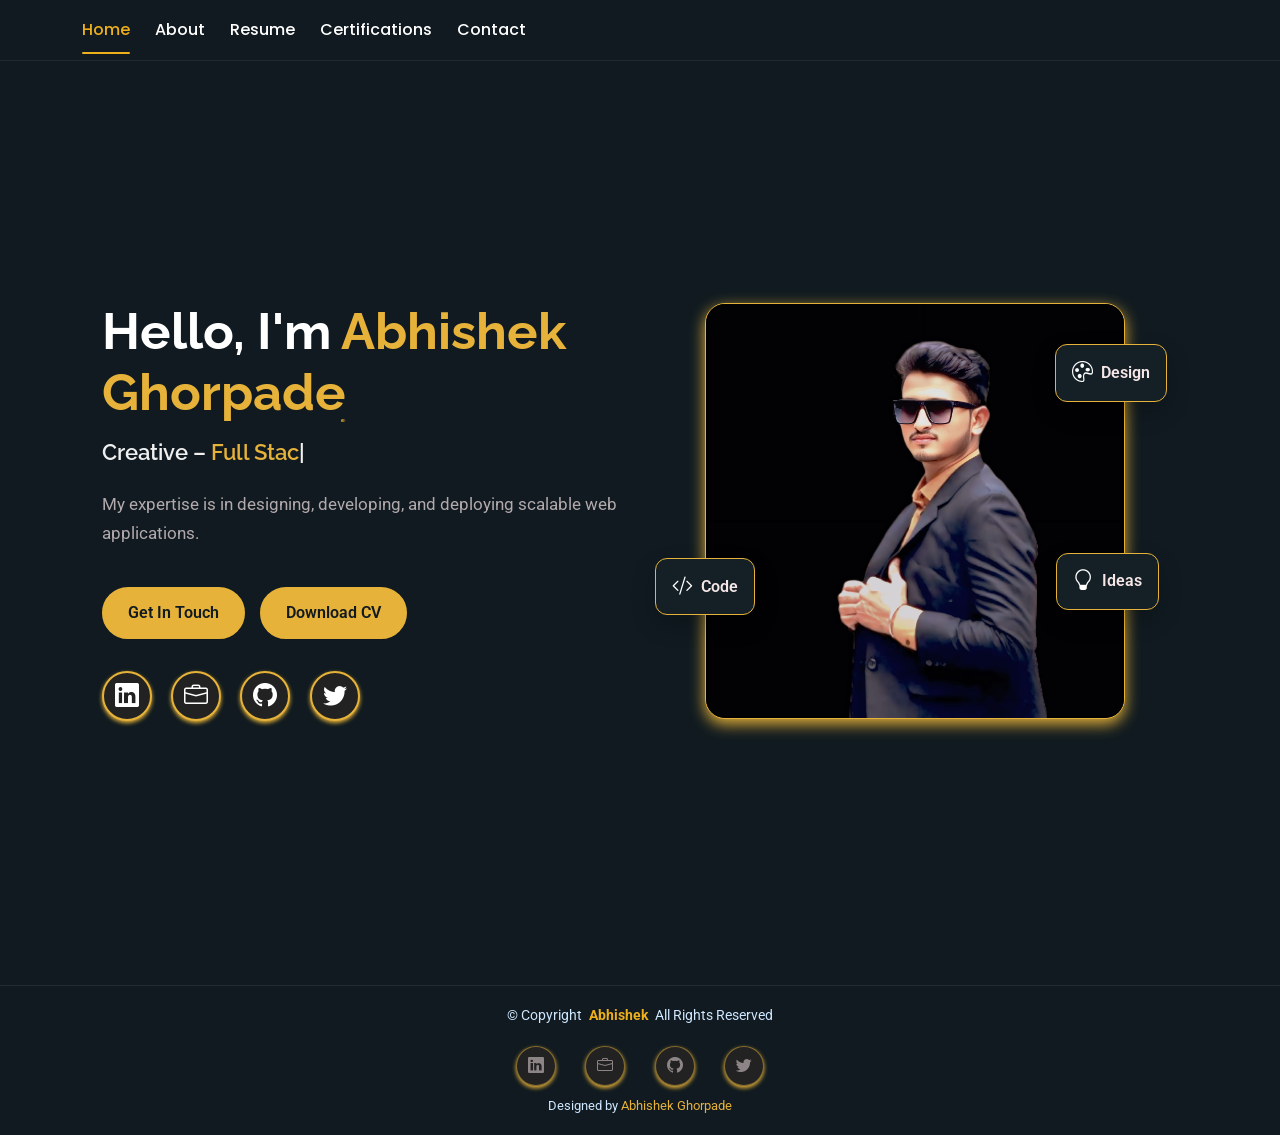
==== commit e073f53f: "Comment out name display in index.html Comment out the div containing the name 'Abhishek'." ====
--- a/index.html
+++ b/index.html
@@ -70,7 +70,7 @@
           </ul>
           <i class="mobile-nav-toggle d-xl-none bi bi-list"></i>
         </nav>
-        <div>Abhishek</div>
+        <!-- <div>Abhishek</div> -->
         <!-- <div class="header-social-links">
           <a href="#" class="Whatsapp"><i class="bi bi-whatsapp"></i></a>
           <a href="#" class="facebook"><i class="bi bi-facebook"></i></a>
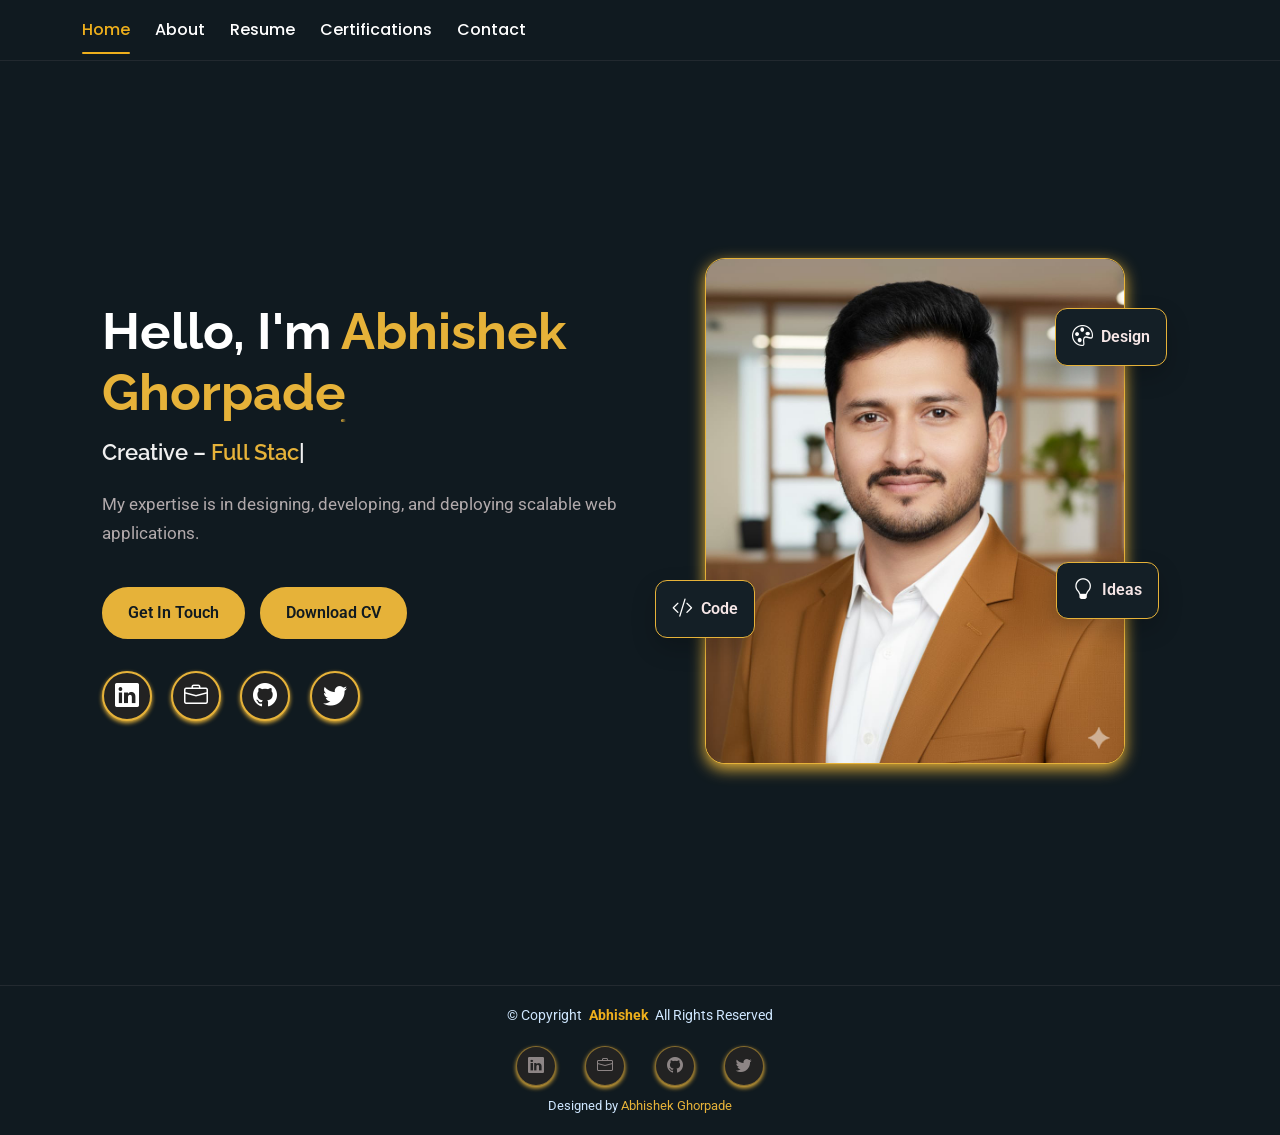
==== commit 697e8b40: "Update index.html" ====
--- a/index.html
+++ b/index.html
@@ -6,7 +6,6 @@
     <title>Abhishek Portfolio</title>
     <meta name="description" content="" />
     <meta name="keywords" content="" />
-
     <!-- Favicons -->
     <!-- <link href="assets/img/favicon.png" rel="icon" />
     <link href="assets/img/apple-touch-icon.png" rel="apple-touch-icon" /> -->
@@ -70,7 +69,6 @@
           </ul>
           <i class="mobile-nav-toggle d-xl-none bi bi-list"></i>
         </nav>
-        <!-- <div>Abhishek</div> -->
         <!-- <div class="header-social-links">
           <a href="#" class="Whatsapp"><i class="bi bi-whatsapp"></i></a>
           <a href="#" class="facebook"><i class="bi bi-facebook"></i></a>
@@ -158,7 +156,7 @@
               <div class="hero-image" data-aos="zoom-in" data-aos-delay="300">
                 <div class="image-wrapper">
                   <img
-                    src="img/WhatsApp Image 2025-11-01 at 12.26.17_0a405a8b.jpg"
+                    src="img/333.jpeg"
                     alt="Abhishek Ghorpade"
                     class="img-fluid"
                   />
--- a/assets/css/main.css
+++ b/assets/css/main.css
@@ -5,7 +5,6 @@
 * Author: BootstrapMade.com
 * License: https://bootstrapmade.com/license/
 */
-
 /*--------------------------------------------------------------
 # Font & Color Variables
 # Help: https://bootstrapmade.com/color-system/
@@ -320,10 +319,11 @@
 /* ============================= */
 @media (max-width: 1199px) {
   .mobile-nav-toggle {
-    color: var(--nav-color);
+   color: var(--nav-color);
     font-size: 28px;
     cursor: pointer;
     transition: color 0.3s ease;
+  
   }
 
   .navmenu {
@@ -345,7 +345,7 @@
     overflow-y: auto;
     transform: translateY(-20px);
     opacity: 0;
-    transition: all 0.4s ease;
+    transition: all 0.4s ease; 
   }
 
   /* Animate menu when active */
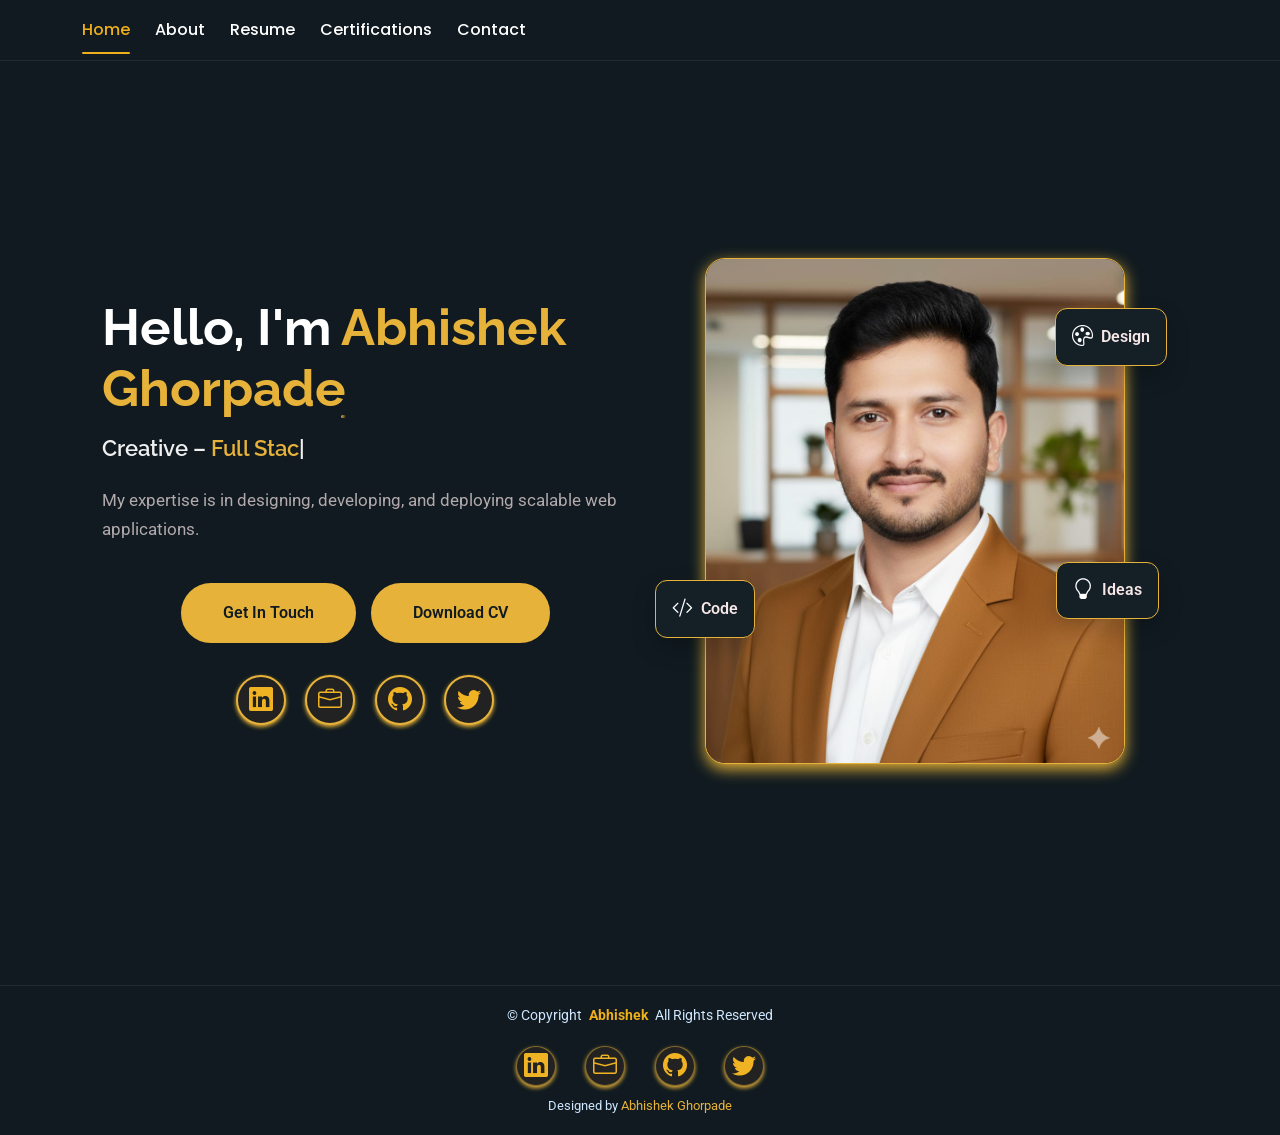
==== commit 735fa885: "Correct comment formatting in index.html" ====
--- a/index.html
+++ b/index.html
@@ -34,7 +34,7 @@
       rel="stylesheet"
     />
 
-    <!-- Main CSS File -->
+    <!-- Main CSS -->
     <link href="assets/css/main.css" rel="stylesheet" />
 
     <!-- =======================================================
--- a/assets/css/main.css
+++ b/assets/css/main.css
@@ -199,7 +199,7 @@
 }
 
 .header .header-social-links a {
-  display: inline-flex;
+  display:inline-flex;
   align-items: center;
   justify-content: center;
   width: 35px;
@@ -236,10 +236,102 @@
 }
 
 @media (max-width: 576px) {
+
+  .header .header-social-links {
+    justify-content: center;
+    gap: 12px;
+  }
   .header .header-social-links a {
     width: 34px;
     height: 34px;
     font-size: 16px;
+  }
+}
+@media (max-width: 768px) {
+
+ social-links {
+    justify-content: center ! important;
+    text-align: center ! important;
+  }
+}
+/* ================================
+   SOCIAL ICONS – CENTER + RESPONSIVE
+=================================== */
+
+.social-links {
+  display: flex;
+  justify-content: center;     /* Center horizontally */
+  align-items: center;
+  gap: 22px;                   /* Space between icons */
+  margin-top: 35px;            /* Space below buttons */
+  flex-wrap: wrap;             /* Prevent overflow on small screens */
+}
+
+/* Each icon */
+.social-links a {
+  width: 55px;
+  height: 55px;
+  display: flex;
+  justify-content: center;
+  align-items: center;
+  border-radius: 50%;
+  border: 2px solid #f0b323;   /* Yellow border */
+  background: transparent;
+  transition: 0.3s ease-in-out;
+  text-decoration: none;
+}
+
+/* Icon inside */
+.social-links a i {
+  font-size: 24px;
+  color: #f0b323;              /* Yellow icon */
+  transition: 0.3s ease;
+}
+
+/* Hover Effect */
+.social-links a:hover {
+  background: #f0b323;
+  border-color: #f0b323;
+}
+
+.social-links a:hover i {
+  color: #000;                 /* Turn black on hover */
+}
+
+
+/* ================================
+        MOBILE RESPONSIVE
+=================================== */
+
+@media (max-width: 768px) {
+  .social-links {
+    gap: 18px;
+    margin-top: 25px;
+  }
+
+  .social-links a {
+    width: 48px;
+    height: 48px;
+  }
+
+  .social-links a i {
+    font-size: 22px;
+  }
+}
+
+@media (max-width: 480px) {
+  .social-links {
+    gap: 15px;
+    margin-top: 20px;
+  }
+
+  .social-links a {
+    width: 42px;
+    height: 42px;
+  }
+
+  .social-links a i {
+    font-size: 20px;
   }
 }
 /* Global Header on Scroll
@@ -812,7 +904,7 @@
   display: flex;
   flex-wrap: wrap;
   gap: 15px;
-  justify-content: flex-start;
+  justify-content: center;
 }
 @media (max-width: 992px) {
   .hero .hero-actions {
@@ -820,7 +912,7 @@
   }
 }
 .hero .btn {
-  padding: 12px 24px;
+  padding: 16px 40px;
   border-radius: 30px;
   font-weight: 600;
   border: 2px solid var(--accent-color);
@@ -1099,7 +1191,7 @@
   text-align: left;
 }
 .about .profile-figure .profile-photo {
-  height: 350px; /* set desired height */
+  height: 450px; /* set desired height */
   width: auto; /* adjust width automatically */
   object-fit: cover; /* crops nicely if too tall */
   border-radius: 18px;
